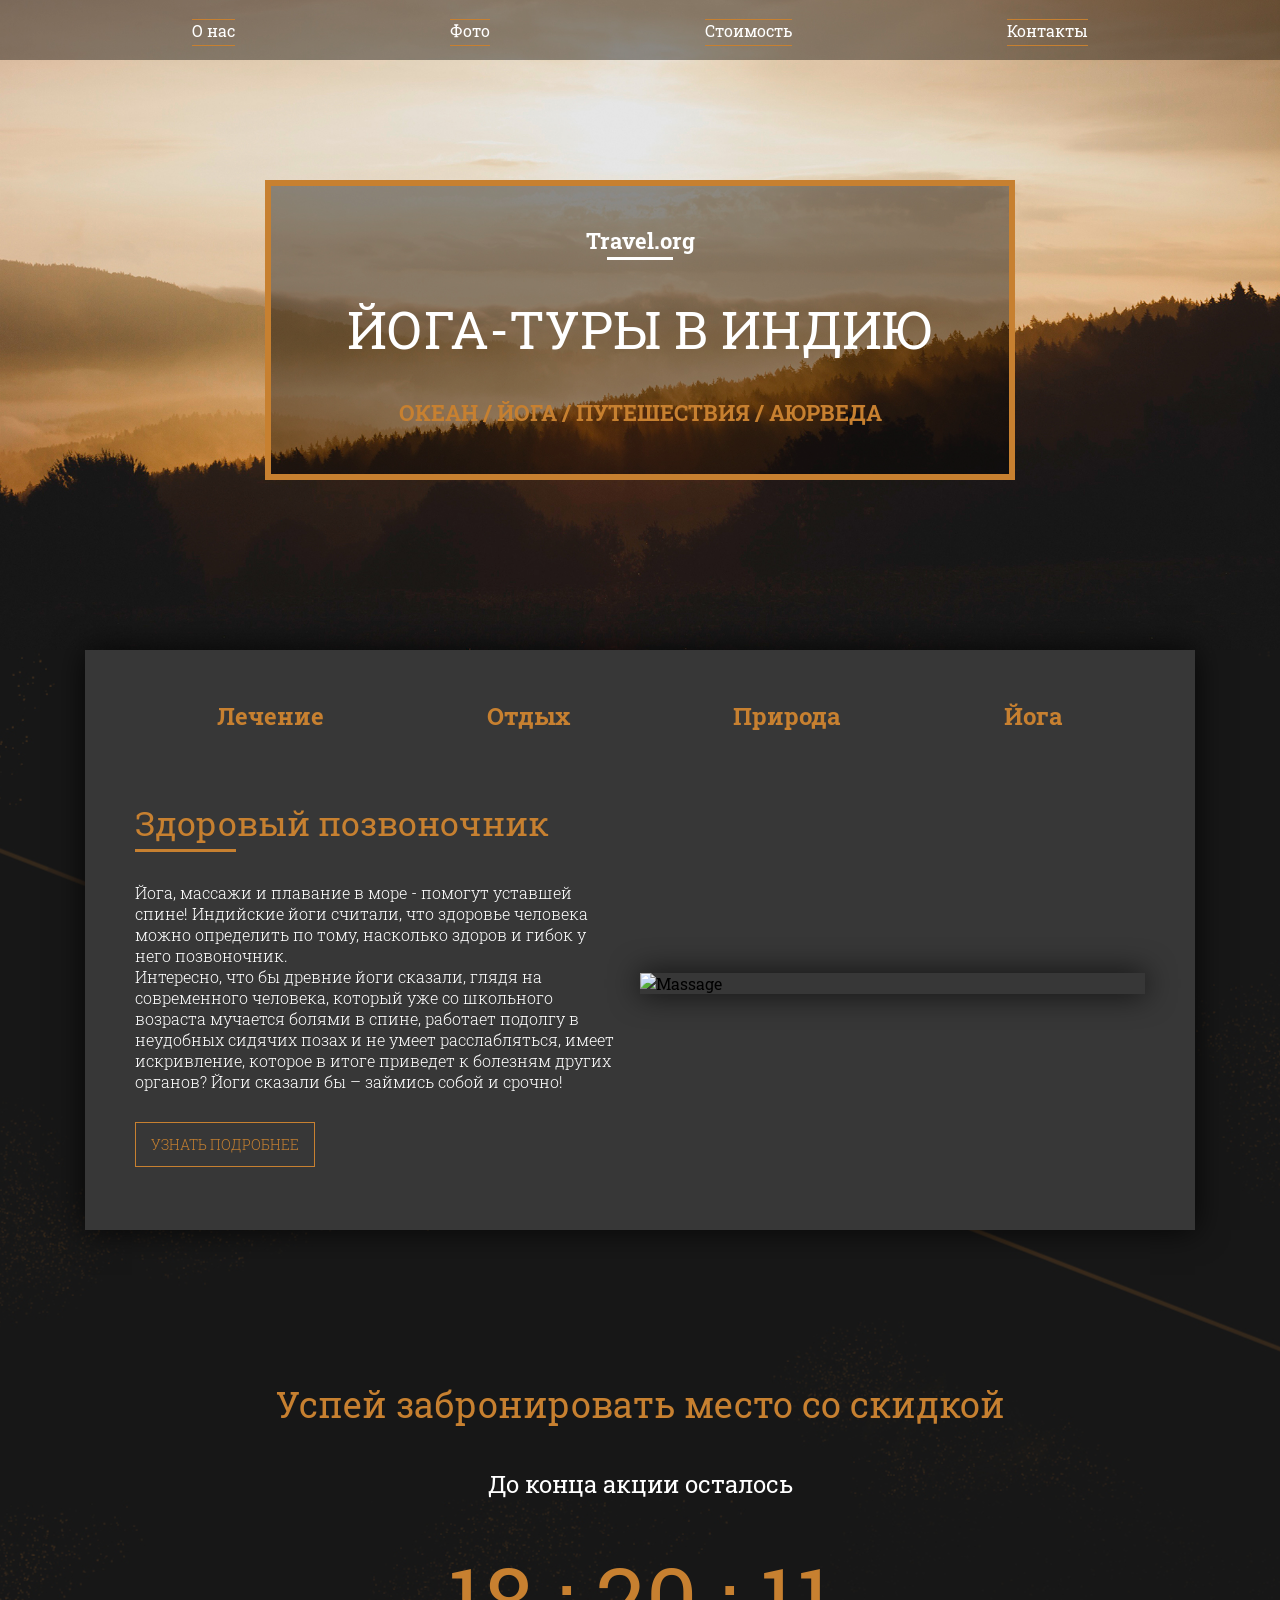
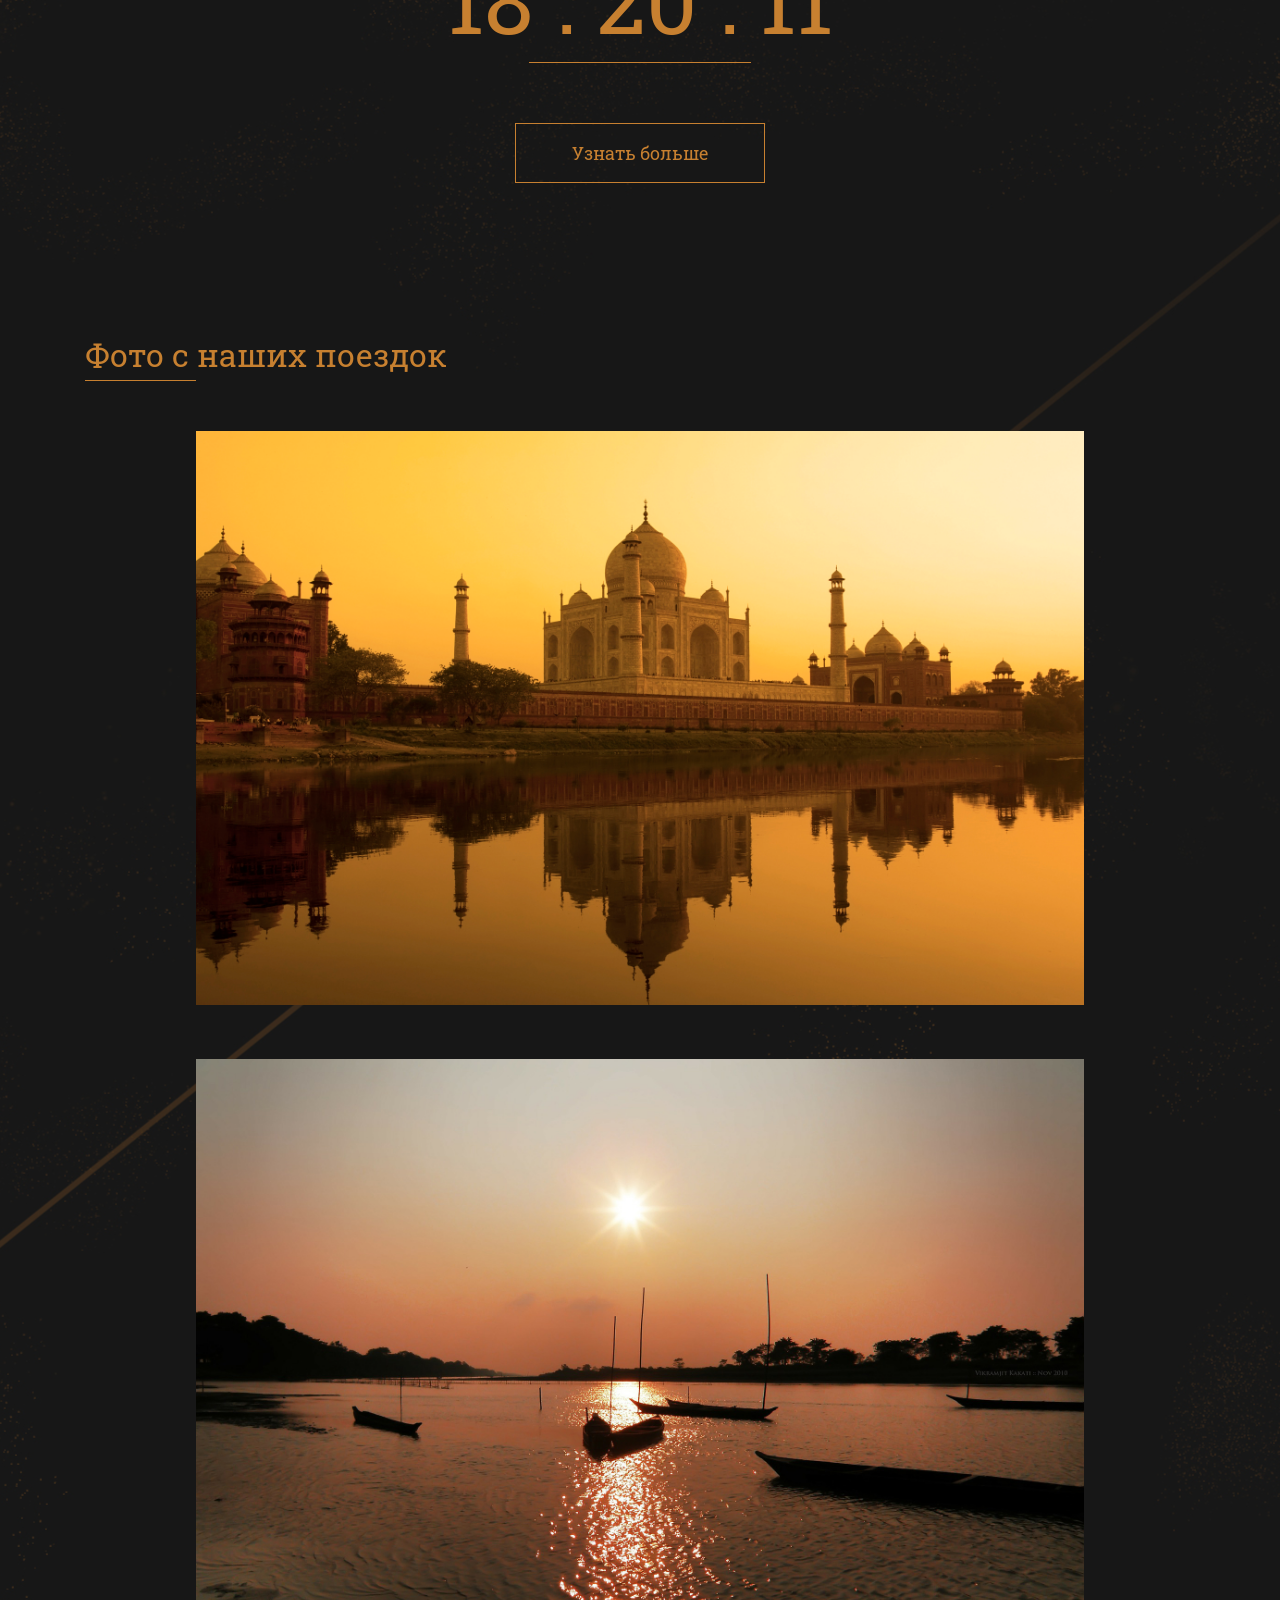
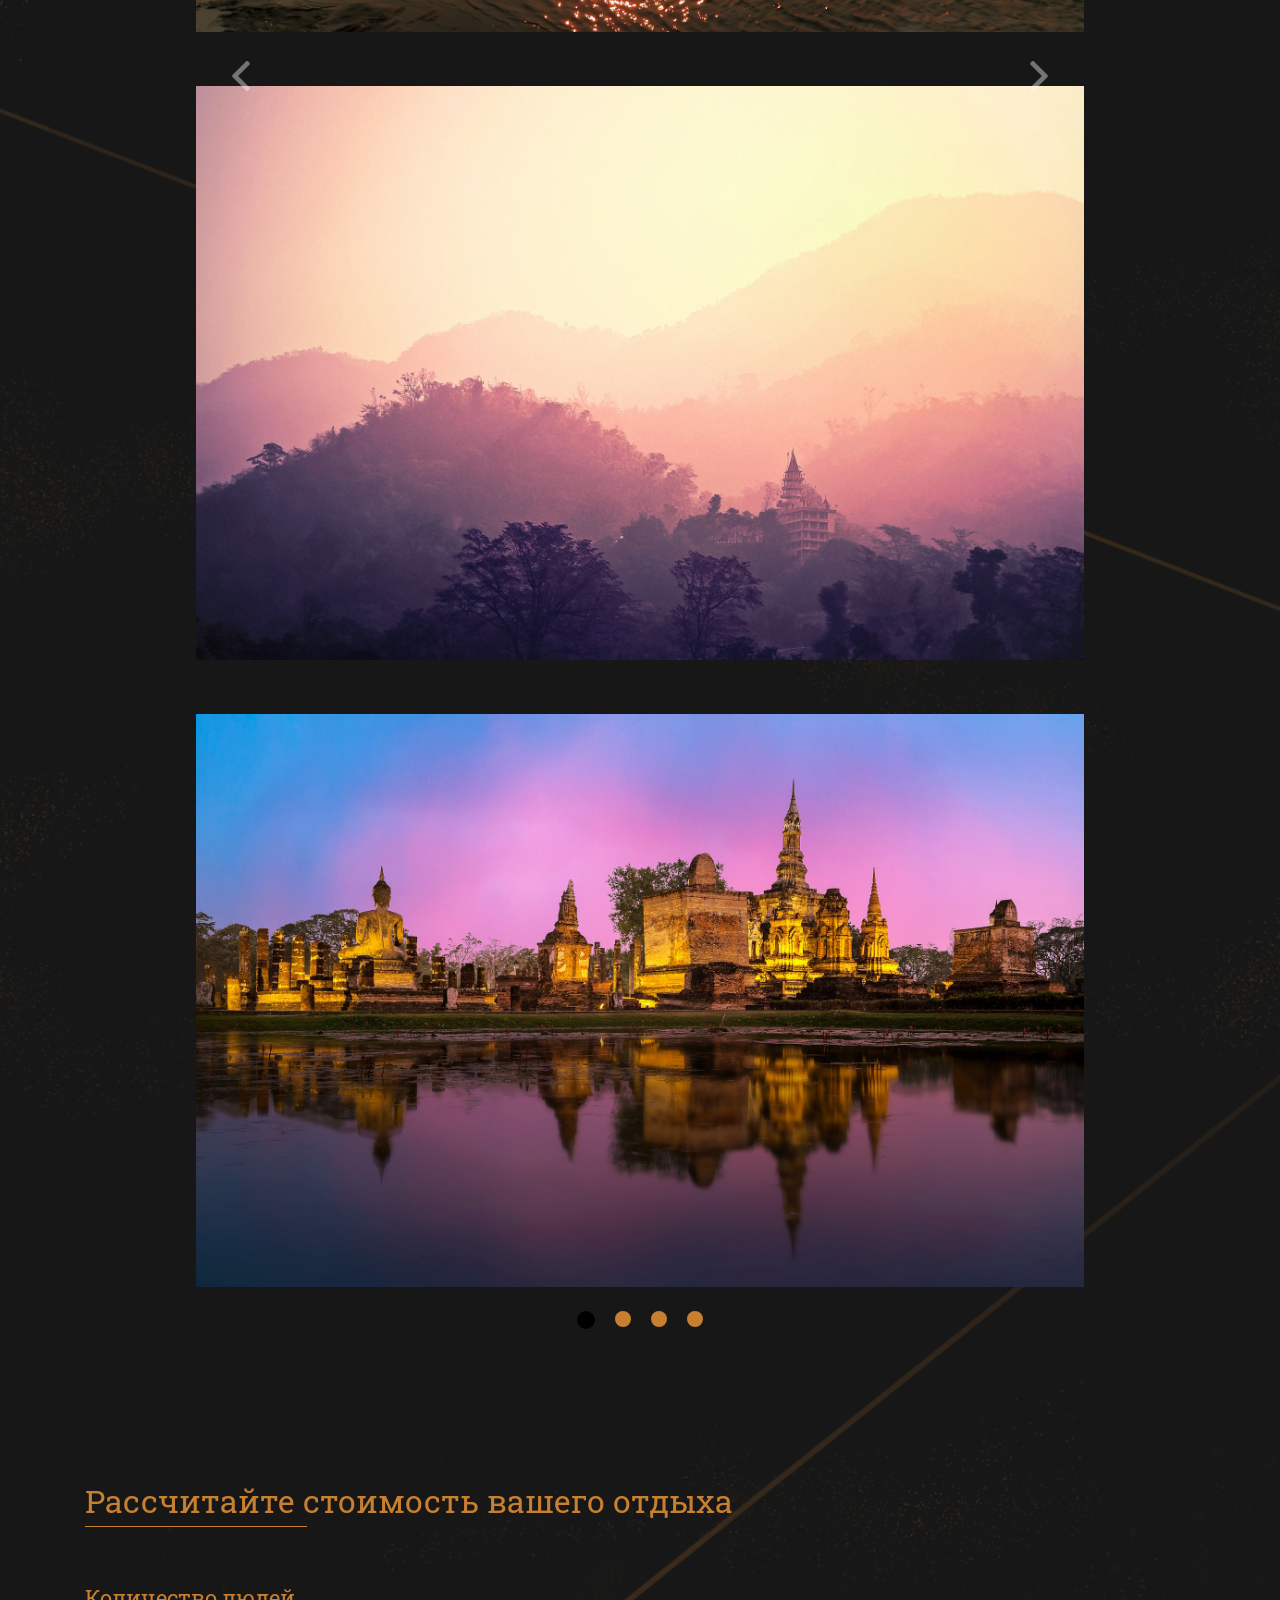
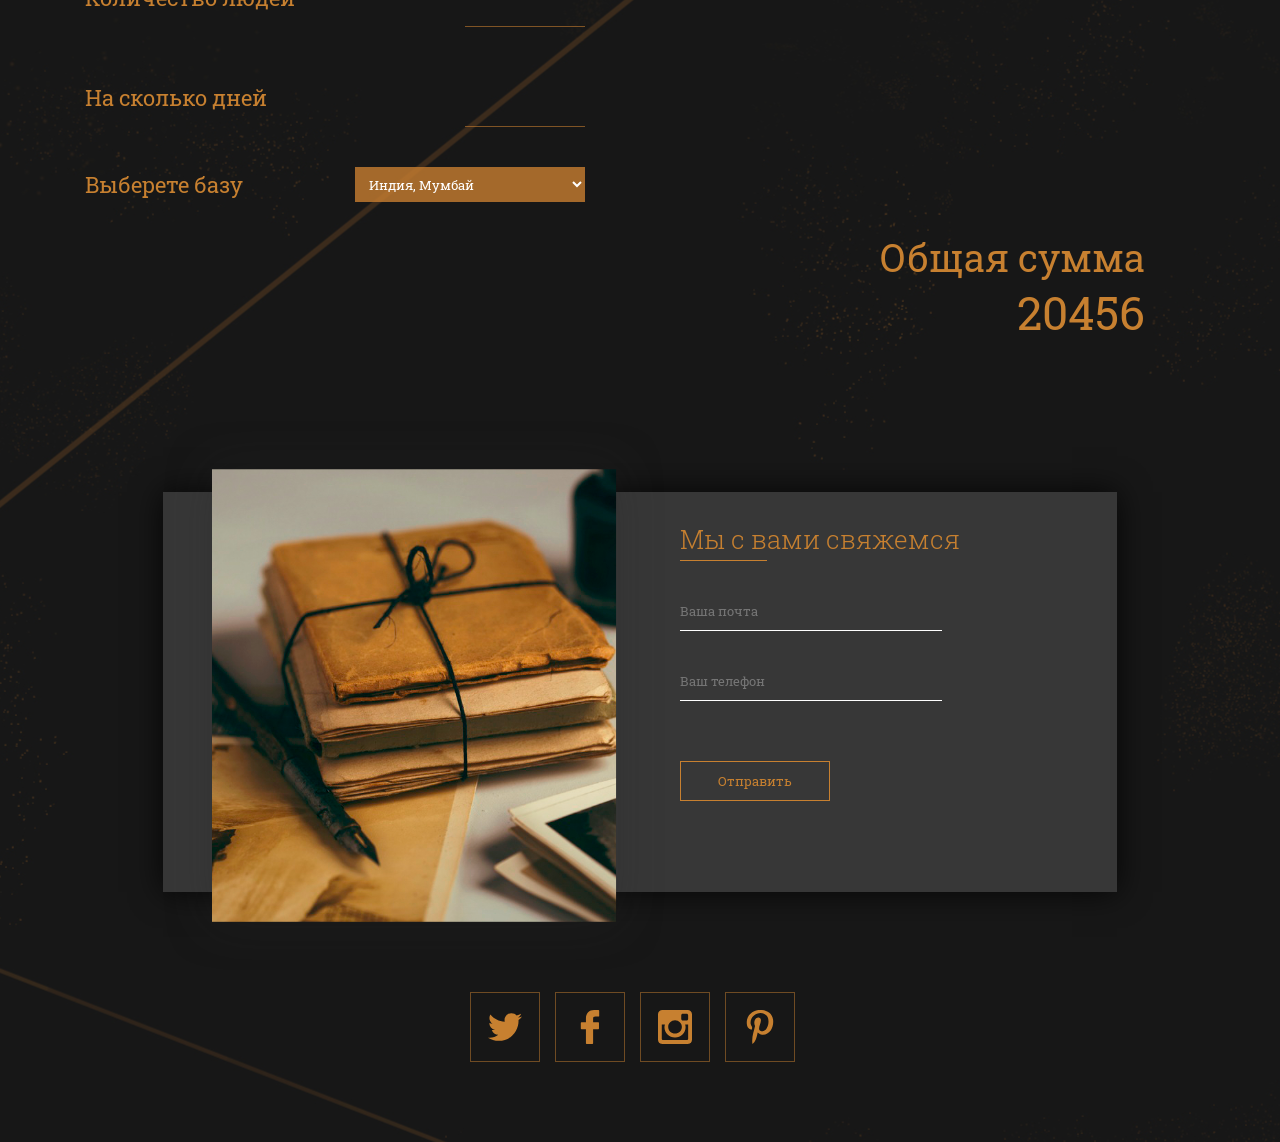
==== lesson_7/yoga/index.html @ 9d04a180 "lesson_7 js табы" ====
<!DOCTYPE html>
<html lang="ru">
<head>
	<meta charset="UTF-8">
	<title>Yoga</title>
	
	<link href="https://fonts.googleapis.com/css?family=Roboto+Slab:300,400,700&amp;subset=cyrillic-ext" rel="stylesheet">
	<link rel="stylesheet" href="css/bootstrap-grid.min.css">
	<link rel="stylesheet" href="css/style.css">
</head>
<body>
	<header>
		<div class="container">
			<nav>
				<ul>
					<li><a href="#about">О нас</a></li>
					<li><a href="#photo">Фото</a></li>
					<li><a href="#price">Стоимость</a></li>
					<li><a href="#contacts">Контакты</a></li>
				</ul>
			</nav>
		</div>
	</header>
	<div class="main">
		<div class="container">
			<div class="row">
				<div class="col-12">
					<div class="main-block">
						<div class="main-block-link">
							Travel.org							
						</div>
						<div class="main-block-title">
							йога-туры в индию
						</div>
						<div class="main-block-descr">
							океан / йога / путешествия / аюрведа
						</div>
					</div>
				</div>
			</div>
		</div>
	</div>
	<div class="content">
		<div class="container" id="about">
			<div class="info" >
				<div class="info-header">
					<div class="info-header-tab">Лечение</div>
					<div class="info-header-tab">Отдых</div>
					<div class="info-header-tab">Природа</div>
					<div class="info-header-tab">Йога</div>
				</div>
				<div class="info-tabcontent fade">
					<div class="description">
						<div class="description-title">Здоровый позвоночник</div>
						<div class="description-text">Йога, массажи и плавание в море - помогут уставшей спине! Индийские йоги считали, что здоровье человека можно определить по тому, насколько здоров и гибок у него позвоночник.<br> Интересно, что бы древние йоги сказали, глядя на современного человека, который уже со школьного возраста мучается болями в спине, работает подолгу в неудобных сидячих позах и не умеет расслабляться, имеет искривление, которое в итоге приведет к болезням других органов? Йоги сказали бы – займись собой и срочно!
						</div>
						<div class="description-btn">
							Узнать подробнее
						</div>
					</div>
					<div class="photo">
						<img src="img/massage.jpg" alt="Massage">
					</div>
				</div>
				<div class="info-tabcontent fade">
					<div class="description">
						<div class="description-title">Антистресс</div>
						<div class="description-text">Аюрведа и йога утверждают, что главным источником здоровья нашего организма является здоровый ум. Программа «Антистресс» сначала убирает последствия стресса на физическом уровне, потом помогает избавиться от негативных и навязчивых мыслей, затем повышает общий уровень энергии.<br> Вы наконец вспомните ощущение "свободной головы", ощутите прилив физических сил и вспомните, что такое счастье.</div>
						<div class="description-btn">
							Узнать подробнее
						</div>
					</div>
					<div class="photo">
						<img src="img/sunset.jpg" alt="sunset">
					</div>
				</div>
				<div class="info-tabcontent fade">
					<div class="description">
						<div class="description-title">Восстановление</div>
						<div class="description-text">Стрессы, жизнь в условиях города, плохая экология, загрязненные продукты и вода, напряженный ритм жизни - все это день ото дня отбирает у нас молодость и хорошее здоровье.<br> Одним кремом для лица не решить проблему омоложения организма, когда тебе за 40. Согласны?</div>
						<div class="description-btn">
							Узнать подробнее
						</div>
					</div>
					<div class="photo">
						<img src="img/sunrise.jpg" alt="sunrise">
					</div>
				</div>
				<div class="info-tabcontent fade">
					<div class="description">
						<div class="description-title">Йога и аюрведа</div>
						<div class="description-text">Несколько лет назад мы разработали специальные программы по йоге и аюрведе - и мы поняли, что они отлично работают - на опыте 530 наших туристов! В каждой из этих программ есть одна цель, на достижение которой будут направлены и асаны, и дыхательные практики, и медитации, и аюрведические процедуры, будут читаться лекции по этой теме. <br>Йога и аюрведа - два сильных война, которые сообща будут бороться с проблемами и болезнями.</div>
						<div class="description-btn">
							Узнать подробнее
						</div>
					</div>
					<div class="photo">
						<img src="img/yoga.jpg" alt="yoga">
					</div>
				</div>
			</div>
			<div class="timer">
				<div class="timer-title">Успей забронировать место со скидкой</div>
				<div class="timer-action">
					До конца акции осталось
				</div>
				<div class="timer-numbers" id="timer">
					<span class="hours">18</span>
					<span>:</span>
					<span class="minutes">20</span>
					<span>:</span>
					<span class="seconds">11</span>
				</div>
			</div>
			<button class="more"> Узнать больше</button>
			<div class="slider" id="photo">
				<div class="slider-title">Фото с наших поездок
				</div>
				<div class="wrap">

					<div class="slider-item fade">
						<img src="img/slider_1.jpg" alt="slider">
					</div>
					<div class="slider-item fade">
						<img src="img/slider_2.jpg" alt="slider">
					</div>
					<div class="slider-item fade">
						<img src="img/slider_3.jpg" alt="slider">
					</div>
					<div class="slider-item fade">
						<img src="img/slider_4.jpg" alt="slider">
					</div>

					<div class="prev"><div class="arrow-left"></div></div>
					<div class="next"><div class="arrow-right"></div></div>
				</div>
				<div class="slider-dots">
					<div class="dot dot-active"></div>
					<div class="dot"></div>
					<div class="dot"></div>
					<div class="dot"></div>
				</div>
			</div>
			<div class="counter" id="price">
				<div class="counter-title">Рассчитайте стоимость вашего отдыха
				</div>
				<div class="counter-block">
					<div class="counter-block-option">Количество людей</div>
					<input type="number" min="1" step="1" class="counter-block-input">
				</div>
				<div class="counter-block">
					<div class="counter-block-option">На сколько дней</div>
					<input type="number" min="1" step="1" class="counter-block-input">
				</div>
				<div class="counter-block">
					<div class="counter-block-option">Выберете базу</div>
					<select name="place" id="select">
						<option id="mumbai" value="1">Индия, Мумбай</option>
						<option id="kerala" value="1.5">Индия, Керала</option>
						<option id="varanasi" value="1.8">Индия, Варанаси</option>
					</select>
				</div>
				<div class="counter-total">
					Общая сумма<br>
					<span id="total">20456</span>
				</div>
			</div>
			<div class="contact" id="contacts">
				<div class="contact-img">
					<img src="img/letter.png" alt="letter">
				</div>
				<div class="contact-form">
					<div class="contact-form-title">
						Мы с вами свяжемся
					</div>
					<form id="form">
						<input required type="email" placeholder="Ваша почта">
						<input required type="tel" placeholder="Ваш телефон">
						<button type="submit">Отправить</button>
					</form>
				</div>
			</div>
		</div>
		<footer>
			<div class="container">
				<div class="social">
					<div class="social-block">
						<a href="#">
						<img src="logo/twitter-logo-silhouette.svg" alt="">
						</a>
					</div>
					<div class="social-block">
						<a href="#">
						<img src="logo/facebook-logo.svg" alt="">
						</a>
					</div>
					<div class="social-block">
						<a href="#">
						<img src="logo/instagram-social-network-logo-of-photo-camera.svg" alt="">
						</a>
					</div>
					<div class="social-block">
						<a href="#">
						<img src="logo/pinterest-logo.svg" alt="">
						</a>
					</div>
				</div>
			</div>
		</footer>
	</div>
	<div class="overlay fade">
	 		<div class="popup">
				<div class="popup-close">&times;
				</div>
				<div class="popup-title">
				Форма обратной связи</div>
					<div class="popup-form">	
						<form action="#" class="main-form">
							<div class="popup-form-header">
								Узнайте больше о своём отдыхе
							</div>
								<label class="popup-form__label" for="phone">
								Введите ваш номер телефона:
								</label>
								<input class="popup-form__input" name="phone" type="tel" required placeholder="+7(978) 973 33 45">
								<button class="button popup-form__btn">
									Оставить заявку!
								</button>
						</form>
					</div>
	 		</div>
	</div>
	<script src="js/script.js"></script>
</body>
</html>
---- lesson_7/yoga/css/style.css ----
.fade {
  -webkit-animation-name: fade;
          animation-name: fade;
  -webkit-animation-duration: 2.5s;
          animation-duration: 2.5s;
  -webkit-animation-name: fade;
  -webkit-animation-duration: 2.5s;
}
@-webkit-keyframes fade {
  from {
    opacity: 0.1;
  }
  to {
    opacity: 1;
  }
}
@keyframes fade {
  from {
    opacity: 0.1;
  }
  to {
    opacity: 1;
  }
}
.more-splash {
  -webkit-animation-name: splash;
          animation-name: splash;
  -webkit-animation-duration: 1.7s;
          animation-duration: 1.7s;
}
@-webkit-keyframes splash {
  from {
    box-shadow: 0 0 10px #c78030;
  }
  to {
    box-shadow: 0 0 60px #c78030;
  }
}
@keyframes splash {
  from {
    box-shadow: 0 0 10px #c78030;
  }
  to {
    box-shadow: 0 0 60px #c78030;
  }
}
* {
  box-sizing: border-box;
  margin: 0;
  padding: 0;
  outline: none;
  font-family: "Roboto Slab";
}
a {
  color: inherit;
  text-decoration: none;
}
a:visited,
a:hover,
a:focus,
a:active {
  text-decoration: none;
  color: inherit;
}
header {
  width: 100%;
  height: 60px;
  position: fixed;
  top: 0;
  background-color: rgba(0, 0, 0, 0.4);
  z-index: 10;
}
header ul {
  height: 60px;
  display: -webkit-box;
  display: -webkit-flex;
  display: -ms-flexbox;
  display: flex;
  list-style-type: none;
  -webkit-justify-content: space-around;
      -ms-flex-pack: distribute;
          justify-content: space-around;
  -webkit-box-align: center;
  -webkit-align-items: center;
      -ms-flex-align: center;
          align-items: center;
  color: #fff;
}
header ul li:after {
  content: '';
  display: block;
  width: 100%;
  height: 1px;
  background-color: #c78030;
  margin-top: 4px;
  -webkit-transition: 0.4s;
          transition: 0.4s;
}
header ul li:before {
  content: '';
  display: block;
  width: 100%;
  right: 0;
  height: 1px;
  background-color: #c78030;
  margin-top: 4px;
  -webkit-transition: 0.4s;
          transition: 0.4s;
}
.main {
  height: 650px;
  width: 100%;
  background: url(../img/bg.jpg) center no-repeat;
  background-size: cover;
}
.main-block {
  width: 750px;
  min-height: 300px;
  border: 6px solid #c78030;
  background-color: rgba(0, 0, 0, 0.4);
  margin: 0 auto;
  padding: 40px;
  margin-top: 180px;
  text-align: center;
}
.main-block-link {
  color: #fff;
  font-size: 22px;
  font-weight: bold;
}
.main-block-link:after {
  content: '';
  display: block;
  width: 10%;
  height: 3px;
  background-color: #fff;
  margin: 0 auto;
  margin-top: 2px;
}
.main-block-title {
  color: #fff;
  text-transform: uppercase;
  font-size: 52px;
  margin-top: 35px;
}
.main-block-descr {
  color: #c78030;
  text-transform: uppercase;
  font-size: 22px;
  margin-top: 35px;
  font-weight: bold;
}
.content {
  width: 100%;
  min-height: 3200px;
  background: url(../img/main_bg.jpg);
  background-position: 50% 30%;
}
.content .info {
  width: 100%;
  min-height: 580px;
  background-color: #373737;
  padding: 50px;
  box-shadow: 0px 0px 30px rgba(0, 0, 0, 0.8);
}
.content .info-header {
  width: 100%;
  height: 50px;
  display: -webkit-box;
  display: -webkit-flex;
  display: -ms-flexbox;
  display: flex;
  -webkit-justify-content: space-around;
      -ms-flex-pack: distribute;
          justify-content: space-around;
}
.content .info-header-tab {
  color: #c78030;
  font-weight: bold;
  font-size: 24px;
  cursor: pointer;
}
.content .info-header-tab:after {
  content: '';
  display: block;
  width: 0%;
  height: 3px;
  background-color: #c78030;
  margin-top: 4px;
  -webkit-transition: 0.4s;
          transition: 0.4s;
}
.content .info-header-tab:hover:after {
  width: 60%;
}
.content .info-tabcontent {
  width: 100%;
  display: -webkit-box;
  display: -webkit-flex;
  display: -ms-flexbox;
  display: flex;
  padding-top: 50px;
  -webkit-transition: 0.3s;
          transition: 0.3s;
}
.content .info-tabcontent .description,
.content .info-tabcontent .photo {
  width: 50%;
}
.content .info-tabcontent .description-title {
  font-size: 34px;
  color: #c78030;
}
.content .info-tabcontent .description-title:after {
  content: '';
  display: block;
  width: 20%;
  height: 3px;
  background-color: #c78030;
  margin-top: 4px;
}
.content .info-tabcontent .description-text {
  margin-top: 30px;
  color: #fff;
  font-weight: 300;
  padding-right: 20px;
}
.content .info-tabcontent .description-btn {
  width: 180px;
  height: 45px;
  line-height: 43px;
  margin-top: 30px;
  border: 1px solid #c78030;
  font-size: 14px;
  color: #c78030;
  text-transform: uppercase;
  font-weight: bold;
  text-align: center;
  font-weight: 300;
  cursor: pointer;
}
.content .info-tabcontent .description-btn:hover {
  box-shadow: 0px 0px 5px #c78030;
}
.content .info-tabcontent .photo {
  display: -webkit-box;
  display: -webkit-flex;
  display: -ms-flexbox;
  display: flex;
  -webkit-box-align: center;
  -webkit-align-items: center;
      -ms-flex-align: center;
          align-items: center;
}
.content .info-tabcontent .photo img {
  width: 100%;
  box-shadow: 0px 0px 30px rgba(0, 0, 0, 0.8);
}
.content .info .hide {
  display: none;
}
.content .info .show {
  display: -webkit-box;
  display: -webkit-flex;
  display: -ms-flexbox;
  display: flex;
}
.content .timer {
  margin-top: 150px;
  text-align: center;
}
.content .timer-title {
  font-size: 36px;
  color: #c78030;
}
.content .timer-action {
  font-size: 24px;
  color: #fff;
  margin-top: 40px;
}
.content .timer-numbers {
  margin-top: 40px;
  font-size: 90px;
  color: #c78030;
}
.content .timer-numbers:after {
  content: '';
  display: block;
  width: 20%;
  height: 1px;
  background-color: #c78030;
  margin: 0 auto;
  margin-top: 4px;
}
.content .slider {
  margin-top: 150px;
  position: relative;
}
.content .slider-title {
  font-size: 32px;
  color: #c78030;
}
.content .slider-title:after {
  content: '';
  display: block;
  width: 10%;
  height: 1px;
  background-color: #c78030;
  margin-top: 4px;
}
.content .slider .wrap {
  width: 100%;
  position: relative;
}
.content .slider .wrap .slider-item {
  width: 80%;
  margin: 0 auto;
  margin-top: 50px;
  position: relative;
}
.content .slider .wrap .slider-item img {
  width: 100%;
}
.content .slider .wrap .prev {
  position: absolute;
  cursor: pointer;
  top: 0;
  width: 90px;
  left: 10%;
  background-color: rgba(0, 0, 0, 0);
  -webkit-transition: 0.3s;
          transition: 0.3s;
  height: 100%;
}
.content .slider .wrap .prev:hover {
  background-color: rgba(0, 0, 0, 0.4);
}
.content .slider .wrap .prev:hover .arrow-left {
  opacity: 1;
}
.content .slider .wrap .prev .arrow-left {
  width: 30px;
  height: 30px;
  background: url(../icons/left-arrow.svg) center no-repeat;
  background-size: cover;
  position: absolute;
  top: 50%;
  left: 50%;
  -webkit-transform: translate(-50%);
      -ms-transform: translate(-50%);
          transform: translate(-50%);
  opacity: .4;
  -webkit-transition: 1s;
          transition: 1s;
}
.content .slider .wrap .next {
  position: absolute;
  cursor: pointer;
  top: 0;
  width: 90px;
  background-color: rgba(0, 0, 0, 0);
  -webkit-transition: 0.3s;
          transition: 0.3s;
  height: 100%;
  right: 10%;
}
.content .slider .wrap .next:hover {
  background-color: rgba(0, 0, 0, 0.4);
}
.content .slider .wrap .next:hover .arrow-right {
  opacity: 1;
}
.content .slider .wrap .next .arrow-right {
  width: 30px;
  height: 30px;
  background: url(../icons/right-arrow.svg) center no-repeat;
  background-size: cover;
  position: absolute;
  top: 50%;
  left: 50%;
  -webkit-transform: translate(-50%);
      -ms-transform: translate(-50%);
          transform: translate(-50%);
  opacity: .4;
  -webkit-transition: 1s;
          transition: 1s;
}
.content .slider-dots {
  width: 90%;
  margin: 0 auto;
  margin-top: 20px;
  display: -webkit-box;
  display: -webkit-flex;
  display: -ms-flexbox;
  display: flex;
  -webkit-box-pack: center;
  -webkit-justify-content: center;
      -ms-flex-pack: center;
          justify-content: center;
}
.content .slider-dots .dot {
  cursor: pointer;
  height: 16px;
  width: 16px;
  margin: 0 10px;
  background-color: #c78030;
  border-radius: 50%;
  display: inline-block;
  -webkit-transition: background-color 0.6s ease;
          transition: background-color 0.6s ease;
}
.content .slider-dots .dot-active {
  background-color: #000;
  height: 18px;
  width: 18px;
}
.content .counter {
  margin-top: 150px
  /* Для Firefox */
}
.content .counter-title {
  font-size: 32px;
  color: #c78030;
}
.content .counter-title:after {
  content: '';
  display: block;
  width: 20%;
  height: 1px;
  background-color: #c78030;
  margin-top: 4px;
}
.content .counter-block {
  margin-top: 40px;
  width: 45%;
  display: -webkit-box;
  display: -webkit-flex;
  display: -ms-flexbox;
  display: flex;
  -webkit-box-pack: justify;
  -webkit-justify-content: space-between;
      -ms-flex-pack: justify;
          justify-content: space-between;
  -webkit-box-align: center;
  -webkit-align-items: center;
      -ms-flex-align: center;
          align-items: center;
}
.content .counter-block-option {
  font-size: 22px;
  color: #c78030;
}
.content .counter-block-input {
  display: block;
  width: 120px;
  height: 60px;
  padding: 10px;
  color: #c78030;
  background-color: transparent;
  border: none;
  border-bottom: 1px solid rgba(199, 126, 48, 0.6);
  font-size: 46px;
  text-align: center;
}
.content .counter-block select {
  width: 230px;
  height: 35px;
  padding-left: 10px;
  background-color: rgba(199, 126, 48, 0.8);
  color: #fff;
  border: none;
}
.content .counter-total {
  margin-top: 30px;
  padding-right: 50px;
  text-align: right;
  font-size: 38px;
  color: #c78030;
}
.content .counter-total span {
  font-size: 46px;
}
.content .counter input[type=number]::-webkit-inner-spin-button,
.content .counter input[type=number]::-webkit-outer-spin-button {
  -webkit-appearance: none;
  -moz-appearance: none;
  appearance: none;
  margin: 0;
}
.content .counter input[type=number] {
  -moz-appearance: textfield;
}
.content .more {
  display: block;
  margin: 0 auto;
  margin-top: 60px;
  width: 250px;
  height: 60px;
  background-color: transparent;
  border: 1px solid #c78030;
  font-size: 18px;
  color: #c78030;
  cursor: pointer;
}
.content .more:hover {
  box-shadow: 0 0 10px #c78030;
}
.content .contact {
  width: 86%;
  height: 400px;
  display: -webkit-box;
  display: -webkit-flex;
  display: -ms-flexbox;
  display: flex;
  background-color: #373737;
  margin: 0 auto;
  margin-top: 150px;
  box-shadow: 0px 0px 30px rgba(0, 0, 0, 0.8);
}
.content .contact-img {
  width: 50%;
}
.content .contact-img img {
  height: 550px;
  -webkit-transform: translateY(-13%);
      -ms-transform: translateY(-13%);
          transform: translateY(-13%);
}
.content .contact-form {
  width: 50%;
  padding-left: 40px;
}
.content .contact-form-title {
  margin-top: 30px;
  color: #c78030;
  font-size: 26px;
  font-weight: 300;
}
.content .contact-form-title:after {
  content: '';
  display: block;
  width: 20%;
  height: 1px;
  background-color: #c78030;
  margin-top: 4px;
}
.content .contact-form form input {
  display: block;
  width: 60%;
  height: 40px;
  margin-top: 30px;
  background-color: transparent;
  border: none;
  border-bottom: 1px solid #fff;
  color: #fff;
}
.content .contact-form form button {
  margin-top: 60px;
  width: 150px;
  height: 40px;
  background-color: transparent;
  border: 1px solid #c78030;
  color: #c78030;
  cursor: pointer;
}
.content .contact-form form button:hover {
  box-shadow: 0 0 10px #c78030;
}
.content footer {
  width: 100%;
  height: 250px;
  display: -webkit-box;
  display: -webkit-flex;
  display: -ms-flexbox;
  display: flex;
  -webkit-box-align: center;
  -webkit-align-items: center;
      -ms-flex-align: center;
          align-items: center;
}
.content footer .social {
  display: -webkit-box;
  display: -webkit-flex;
  display: -ms-flexbox;
  display: flex;
  -webkit-box-pack: center;
  -webkit-justify-content: center;
      -ms-flex-pack: center;
          justify-content: center;
  -webkit-box-align: center;
  -webkit-align-items: center;
      -ms-flex-align: center;
          align-items: center;
  padding-top: 20px;
}
.content footer .social .social-block {
  width: 70px;
  height: 70px;
  border: 1px solid rgba(199, 128, 48, 0.5);
  margin-right: 15px;
}
.content footer .social .social-block:hover {
  box-shadow: 0 0 10px #c78030;
}
.content footer .social .social-block a img {
  width: 50%;
  display: block;
  margin: 0 auto;
  margin-top: 17px;
}
.overlay {
  position: fixed;
  display: none;
  top: 0;
  width: 100%;
  height: 100%;
  background-color: rgba(0, 0, 0, 0.5);
  z-index: 3;
}
.overlay .popup {
  position: fixed;
  z-index: 4;
  left: 50%;
  top: 150px;
  width: 752px;
  -webkit-transform: translateX(-50%);
      -ms-transform: translateX(-50%);
          transform: translateX(-50%);
}
.overlay .popup-close {
  position: absolute;
  right: -20px;
  top: -35px;
  cursor: pointer;
  font-size: 35px;
  color: #fff;
  font-weight: 300;
}
.overlay .popup-title {
  display: block;
  width: 100%;
  height: 71px;
  line-height: 71px;
  margin: 0;
  background-color: #c78030;
  color: #ffffff;
  text-transform: uppercase;
  font-size: 21px;
  font-weight: 500;
  text-align: center;
}
.overlay .popup-form {
  background: url(../img/modal.jpg) center no-repeat;
  background-size: cover;
  padding: 35px 88px 50px 88px;
  color: #fff;
}
.overlay .popup-form-header {
  padding: 0;
  font-weight: 400;
  line-height: 27px;
  font-size: 30px;
  text-align: center;
}
.overlay .popup-form__label {
  display: block;
  margin-top: 23px;
  font-size: 20px;
  font-weight: 300;
  text-align: center;
}
.overlay .popup-form__input {
  width: 365px;
  height: 56px;
  margin-top: 17px;
  font-size: 18px;
  background-color: #c78030;
  border: none;
  color: #fff;
  text-align: center;
}
.overlay .popup-form__input::-webkit-input-placeholder {
  color: #fff;
}
.overlay .popup-form__input::-moz-placeholder {
  color: #fff;
}
.overlay .popup-form__input:-moz-placeholder {
  color: #fff;
}
.overlay .popup-form__input:-ms-input-placeholder {
  color: #fff;
}
.overlay .popup-form__input:focus::-webkit-input-placeholder {
  color: transparent;
}
.overlay .popup-form__input:focus::-moz-placeholder {
  color: transparent;
}
.overlay .popup-form__input:focus:-moz-placeholder {
  color: transparent;
}
.overlay .popup-form__input:focus:-ms-input-placeholder {
  color: transparent;
}
.overlay .popup-form__btn {
  width: 180px;
  height: 56px;
  font-size: 15px;
  line-height: 22px;
  margin-left: 16px;
  background-color: transparent;
  color: #c78030;
  border: 1px solid #c78030;
  cursor: pointer;
}
.overlay .popup-form__btn:hover {
  box-shadow: 0 0 10px #c78030;
}
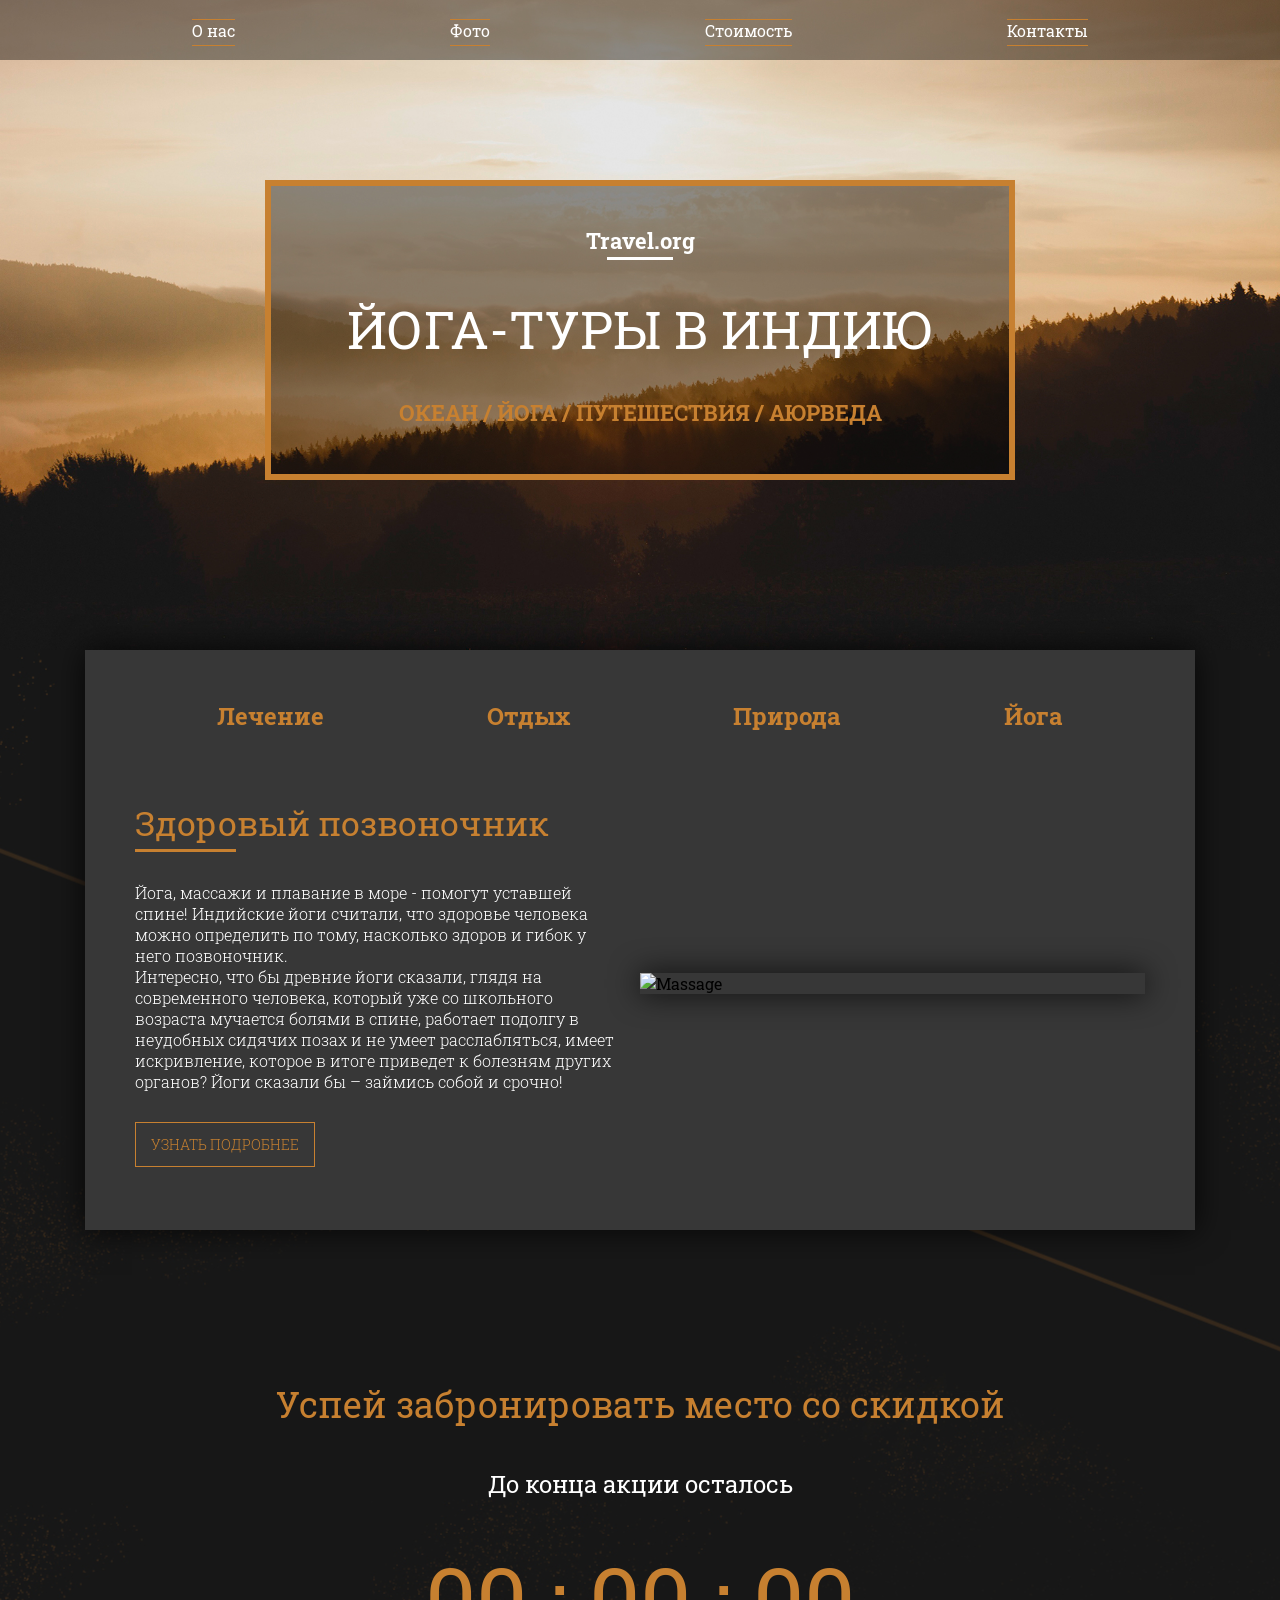
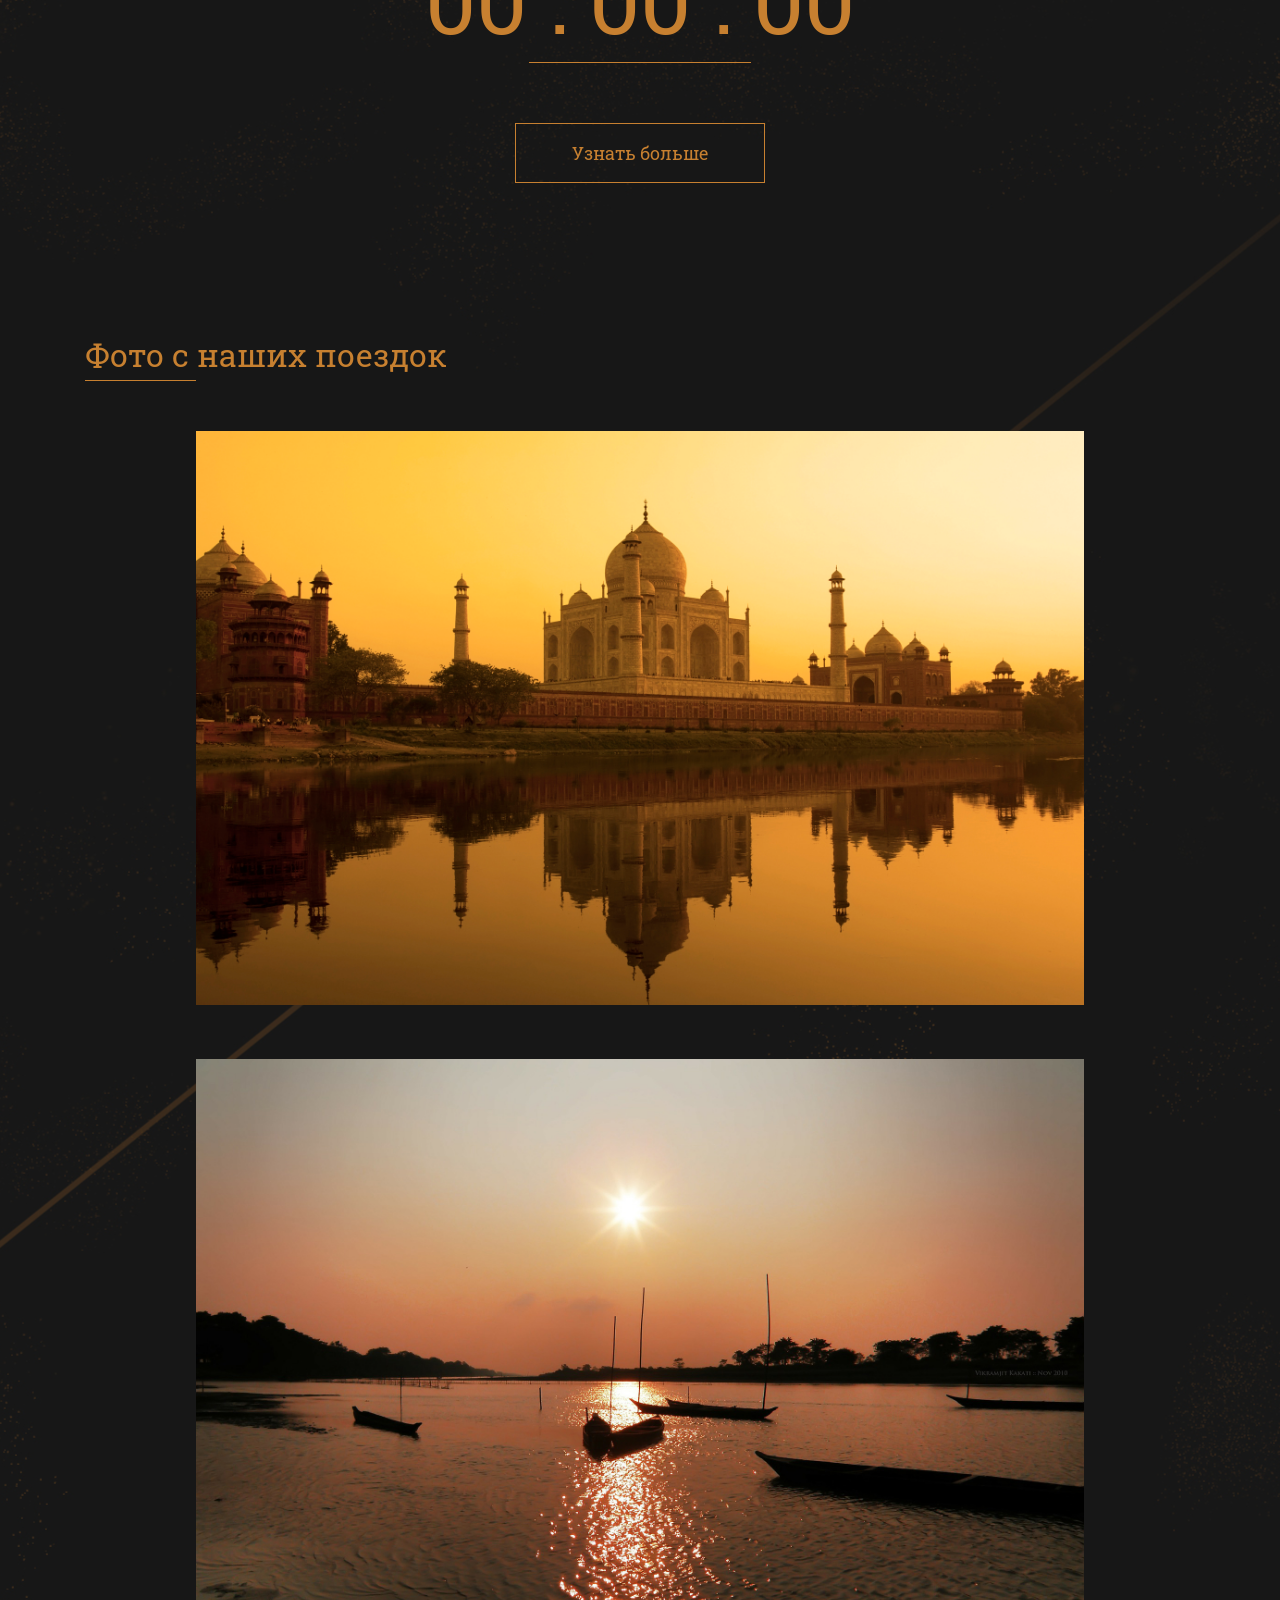
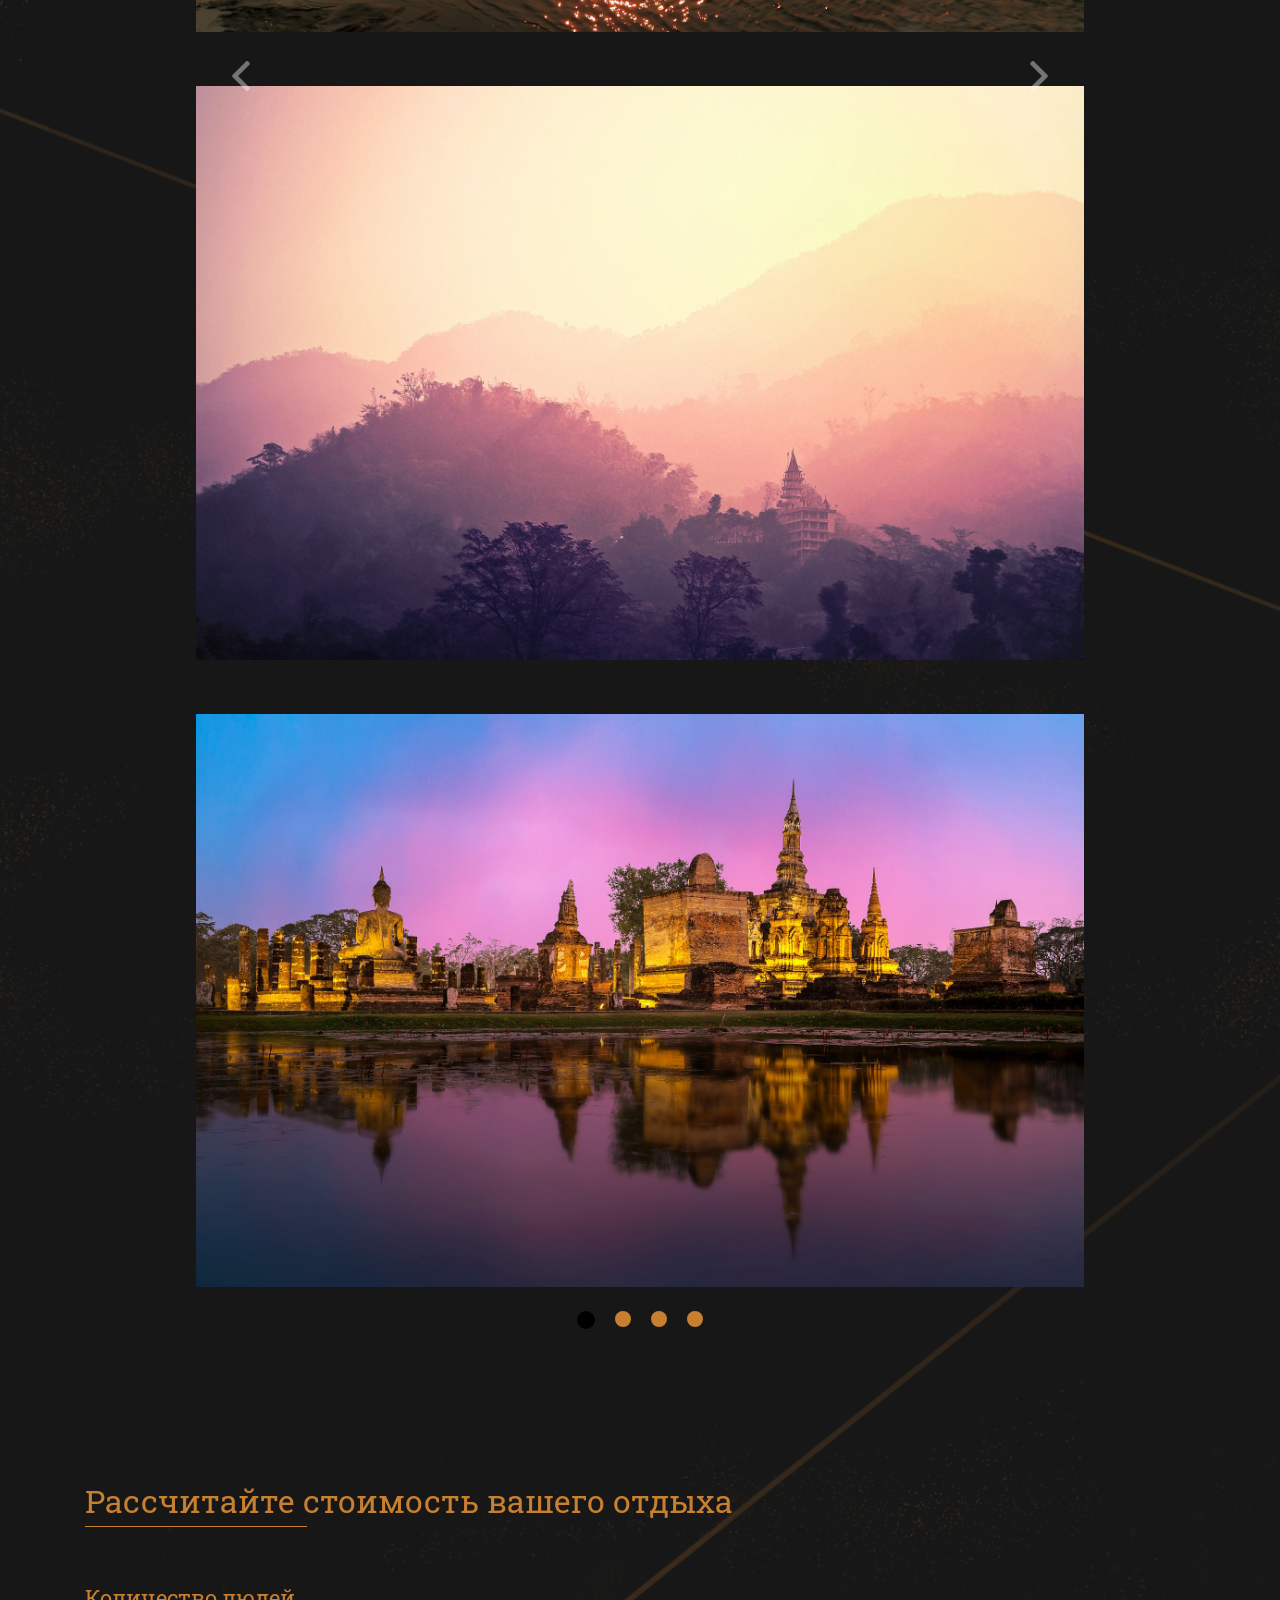
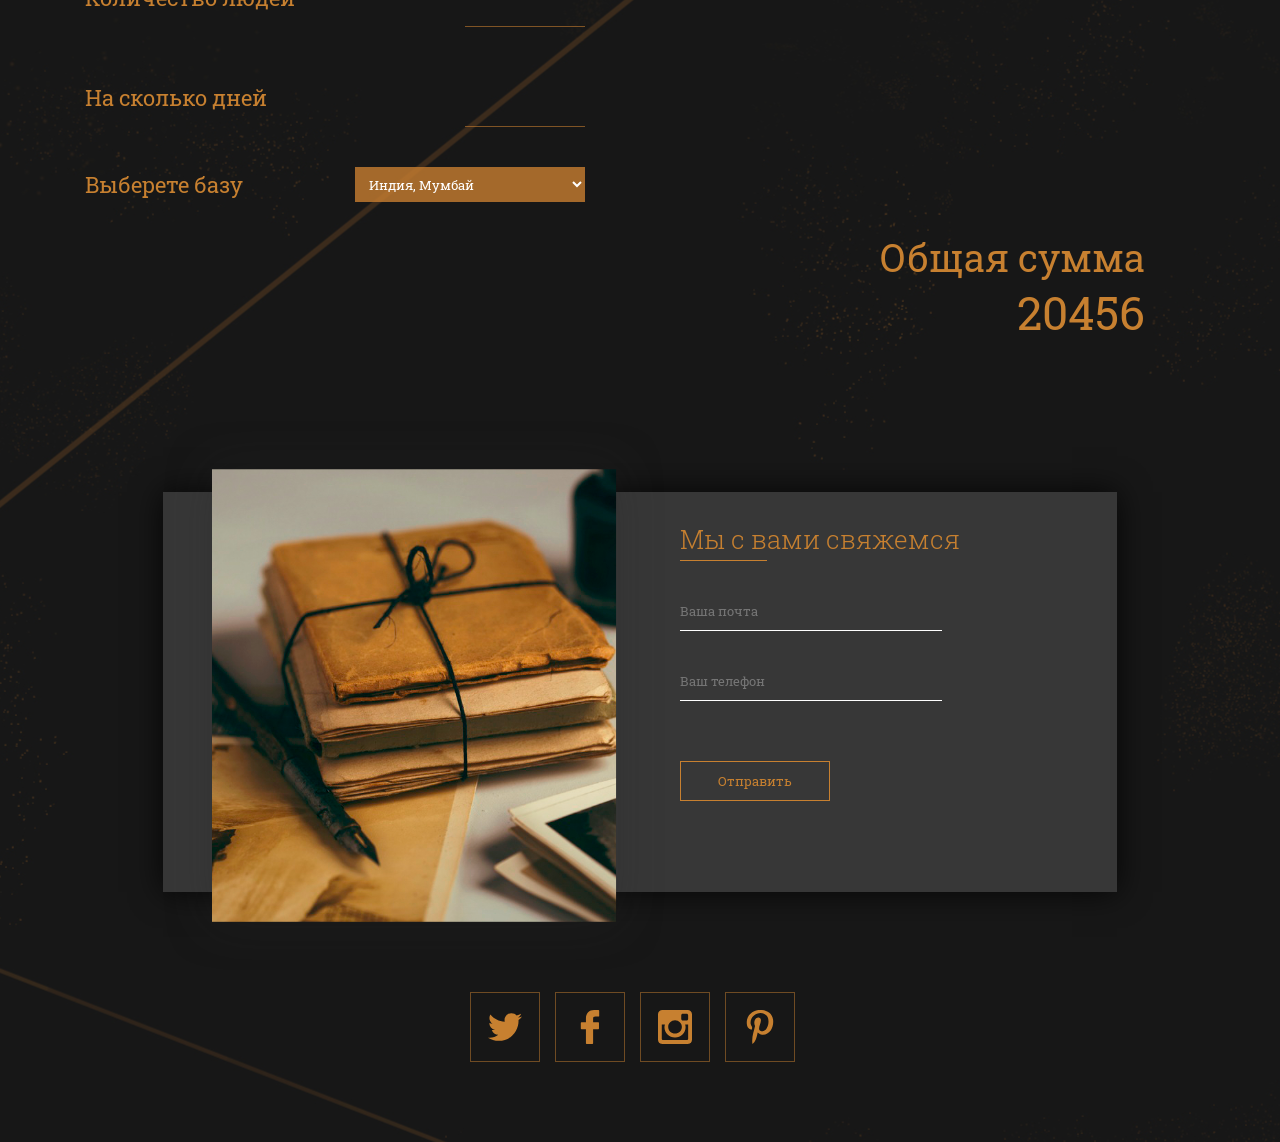
==== commit 824ffd59: "lesson_7 hometask" ====
--- a/lesson_7/yoga/index.html
+++ b/lesson_7/yoga/index.html
@@ -1,235 +1,247 @@
 <!DOCTYPE html>
 <html lang="ru">
+
 <head>
-	<meta charset="UTF-8">
-	<title>Yoga</title>
-	
-	<link href="https://fonts.googleapis.com/css?family=Roboto+Slab:300,400,700&amp;subset=cyrillic-ext" rel="stylesheet">
-	<link rel="stylesheet" href="css/bootstrap-grid.min.css">
-	<link rel="stylesheet" href="css/style.css">
+    <meta charset="UTF-8">
+    <title>Yoga</title>
+
+    <link href="https://fonts.googleapis.com/css?family=Roboto+Slab:300,400,700&amp;subset=cyrillic-ext" rel="stylesheet">
+    <link rel="stylesheet" href="css/bootstrap-grid.min.css">
+    <link rel="stylesheet" href="css/style.css">
 </head>
+
 <body>
-	<header>
-		<div class="container">
-			<nav>
-				<ul>
-					<li><a href="#about">О нас</a></li>
-					<li><a href="#photo">Фото</a></li>
-					<li><a href="#price">Стоимость</a></li>
-					<li><a href="#contacts">Контакты</a></li>
-				</ul>
-			</nav>
-		</div>
-	</header>
-	<div class="main">
-		<div class="container">
-			<div class="row">
-				<div class="col-12">
-					<div class="main-block">
-						<div class="main-block-link">
-							Travel.org							
-						</div>
-						<div class="main-block-title">
-							йога-туры в индию
-						</div>
-						<div class="main-block-descr">
-							океан / йога / путешествия / аюрведа
-						</div>
-					</div>
-				</div>
-			</div>
-		</div>
-	</div>
-	<div class="content">
-		<div class="container" id="about">
-			<div class="info" >
-				<div class="info-header">
-					<div class="info-header-tab">Лечение</div>
-					<div class="info-header-tab">Отдых</div>
-					<div class="info-header-tab">Природа</div>
-					<div class="info-header-tab">Йога</div>
-				</div>
-				<div class="info-tabcontent fade">
-					<div class="description">
-						<div class="description-title">Здоровый позвоночник</div>
-						<div class="description-text">Йога, массажи и плавание в море - помогут уставшей спине! Индийские йоги считали, что здоровье человека можно определить по тому, насколько здоров и гибок у него позвоночник.<br> Интересно, что бы древние йоги сказали, глядя на современного человека, который уже со школьного возраста мучается болями в спине, работает подолгу в неудобных сидячих позах и не умеет расслабляться, имеет искривление, которое в итоге приведет к болезням других органов? Йоги сказали бы – займись собой и срочно!
-						</div>
-						<div class="description-btn">
-							Узнать подробнее
-						</div>
-					</div>
-					<div class="photo">
-						<img src="img/massage.jpg" alt="Massage">
-					</div>
-				</div>
-				<div class="info-tabcontent fade">
-					<div class="description">
-						<div class="description-title">Антистресс</div>
-						<div class="description-text">Аюрведа и йога утверждают, что главным источником здоровья нашего организма является здоровый ум. Программа «Антистресс» сначала убирает последствия стресса на физическом уровне, потом помогает избавиться от негативных и навязчивых мыслей, затем повышает общий уровень энергии.<br> Вы наконец вспомните ощущение "свободной головы", ощутите прилив физических сил и вспомните, что такое счастье.</div>
-						<div class="description-btn">
-							Узнать подробнее
-						</div>
-					</div>
-					<div class="photo">
-						<img src="img/sunset.jpg" alt="sunset">
-					</div>
-				</div>
-				<div class="info-tabcontent fade">
-					<div class="description">
-						<div class="description-title">Восстановление</div>
-						<div class="description-text">Стрессы, жизнь в условиях города, плохая экология, загрязненные продукты и вода, напряженный ритм жизни - все это день ото дня отбирает у нас молодость и хорошее здоровье.<br> Одним кремом для лица не решить проблему омоложения организма, когда тебе за 40. Согласны?</div>
-						<div class="description-btn">
-							Узнать подробнее
-						</div>
-					</div>
-					<div class="photo">
-						<img src="img/sunrise.jpg" alt="sunrise">
-					</div>
-				</div>
-				<div class="info-tabcontent fade">
-					<div class="description">
-						<div class="description-title">Йога и аюрведа</div>
-						<div class="description-text">Несколько лет назад мы разработали специальные программы по йоге и аюрведе - и мы поняли, что они отлично работают - на опыте 530 наших туристов! В каждой из этих программ есть одна цель, на достижение которой будут направлены и асаны, и дыхательные практики, и медитации, и аюрведические процедуры, будут читаться лекции по этой теме. <br>Йога и аюрведа - два сильных война, которые сообща будут бороться с проблемами и болезнями.</div>
-						<div class="description-btn">
-							Узнать подробнее
-						</div>
-					</div>
-					<div class="photo">
-						<img src="img/yoga.jpg" alt="yoga">
-					</div>
-				</div>
-			</div>
-			<div class="timer">
-				<div class="timer-title">Успей забронировать место со скидкой</div>
-				<div class="timer-action">
-					До конца акции осталось
-				</div>
-				<div class="timer-numbers" id="timer">
-					<span class="hours">18</span>
-					<span>:</span>
-					<span class="minutes">20</span>
-					<span>:</span>
-					<span class="seconds">11</span>
-				</div>
-			</div>
-			<button class="more"> Узнать больше</button>
-			<div class="slider" id="photo">
-				<div class="slider-title">Фото с наших поездок
-				</div>
-				<div class="wrap">
-
-					<div class="slider-item fade">
-						<img src="img/slider_1.jpg" alt="slider">
-					</div>
-					<div class="slider-item fade">
-						<img src="img/slider_2.jpg" alt="slider">
-					</div>
-					<div class="slider-item fade">
-						<img src="img/slider_3.jpg" alt="slider">
-					</div>
-					<div class="slider-item fade">
-						<img src="img/slider_4.jpg" alt="slider">
-					</div>
-
-					<div class="prev"><div class="arrow-left"></div></div>
-					<div class="next"><div class="arrow-right"></div></div>
-				</div>
-				<div class="slider-dots">
-					<div class="dot dot-active"></div>
-					<div class="dot"></div>
-					<div class="dot"></div>
-					<div class="dot"></div>
-				</div>
-			</div>
-			<div class="counter" id="price">
-				<div class="counter-title">Рассчитайте стоимость вашего отдыха
-				</div>
-				<div class="counter-block">
-					<div class="counter-block-option">Количество людей</div>
-					<input type="number" min="1" step="1" class="counter-block-input">
-				</div>
-				<div class="counter-block">
-					<div class="counter-block-option">На сколько дней</div>
-					<input type="number" min="1" step="1" class="counter-block-input">
-				</div>
-				<div class="counter-block">
-					<div class="counter-block-option">Выберете базу</div>
-					<select name="place" id="select">
+    <header>
+        <div class="container">
+            <nav>
+                <ul>
+                    <li><a href="#about">О нас</a></li>
+                    <li><a href="#photo">Фото</a></li>
+                    <li><a href="#price">Стоимость</a></li>
+                    <li><a href="#contacts">Контакты</a></li>
+                </ul>
+            </nav>
+        </div>
+    </header>
+    <div class="main">
+        <div class="container">
+            <div class="row">
+                <div class="col-12">
+                    <div class="main-block">
+                        <div class="main-block-link">
+                            Travel.org
+                        </div>
+                        <div class="main-block-title">
+                            йога-туры в индию
+                        </div>
+                        <div class="main-block-descr">
+                            океан / йога / путешествия / аюрведа
+                        </div>
+                    </div>
+                </div>
+            </div>
+        </div>
+    </div>
+    <div class="content">
+        <div class="container" id="about">
+            <div class="info">
+                <div class="info-header">
+                    <div class="info-header-tab">Лечение</div>
+                    <div class="info-header-tab">Отдых</div>
+                    <div class="info-header-tab">Природа</div>
+                    <div class="info-header-tab">Йога</div>
+                </div>
+                <div class="info-tabcontent fade">
+                    <div class="description">
+                        <div class="description-title">Здоровый позвоночник</div>
+                        <div class="description-text">Йога, массажи и плавание в море - помогут уставшей спине! Индийские йоги считали, что здоровье человека можно определить по тому, насколько здоров и гибок у него позвоночник.<br> Интересно, что бы древние йоги сказали, глядя на
+                            современного человека, который уже со школьного возраста мучается болями в спине, работает подолгу в неудобных сидячих позах и не умеет расслабляться, имеет искривление, которое в итоге приведет к болезням других органов? Йоги
+                            сказали бы – займись собой и срочно!
+                        </div>
+                        <div class="description-btn">
+                            Узнать подробнее
+                        </div>
+                    </div>
+                    <div class="photo">
+                        <img src="img/massage.jpg" alt="Massage">
+                    </div>
+                </div>
+                <div class="info-tabcontent fade">
+                    <div class="description">
+                        <div class="description-title">Антистресс</div>
+                        <div class="description-text">Аюрведа и йога утверждают, что главным источником здоровья нашего организма является здоровый ум. Программа «Антистресс» сначала убирает последствия стресса на физическом уровне, потом помогает избавиться от негативных и навязчивых
+                            мыслей, затем повышает общий уровень энергии.<br> Вы наконец вспомните ощущение "свободной головы", ощутите прилив физических сил и вспомните, что такое счастье.</div>
+                        <div class="description-btn">
+                            Узнать подробнее
+                        </div>
+                    </div>
+                    <div class="photo">
+                        <img src="img/sunset.jpg" alt="sunset">
+                    </div>
+                </div>
+                <div class="info-tabcontent fade">
+                    <div class="description">
+                        <div class="description-title">Восстановление</div>
+                        <div class="description-text">Стрессы, жизнь в условиях города, плохая экология, загрязненные продукты и вода, напряженный ритм жизни - все это день ото дня отбирает у нас молодость и хорошее здоровье.<br> Одним кремом для лица не решить проблему омоложения
+                            организма, когда тебе за 40. Согласны?</div>
+                        <div class="description-btn">
+                            Узнать подробнее
+                        </div>
+                    </div>
+                    <div class="photo">
+                        <img src="img/sunrise.jpg" alt="sunrise">
+                    </div>
+                </div>
+                <div class="info-tabcontent fade">
+                    <div class="description">
+                        <div class="description-title">Йога и аюрведа</div>
+                        <div class="description-text">Несколько лет назад мы разработали специальные программы по йоге и аюрведе - и мы поняли, что они отлично работают - на опыте 530 наших туристов! В каждой из этих программ есть одна цель, на достижение которой будут направлены
+                            и асаны, и дыхательные практики, и медитации, и аюрведические процедуры, будут читаться лекции по этой теме. <br>Йога и аюрведа - два сильных война, которые сообща будут бороться с проблемами и болезнями.</div>
+                        <div class="description-btn">
+                            Узнать подробнее
+                        </div>
+                    </div>
+                    <div class="photo">
+                        <img src="img/yoga.jpg" alt="yoga">
+                    </div>
+                </div>
+            </div>
+            <div class="timer">
+                <div class="timer-title">Успей забронировать место со скидкой</div>
+                <div class="timer-action">
+                    До конца акции осталось
+                </div>
+                <div class="timer-numbers" id="timer">
+                    <span class="hours">18</span>
+                    <span>:</span>
+                    <span class="minutes">20</span>
+                    <span>:</span>
+                    <span class="seconds">11</span>
+                </div>
+            </div>
+            <button class="more"> Узнать больше</button>
+            <div class="slider" id="photo">
+                <div class="slider-title">Фото с наших поездок
+                </div>
+                <div class="wrap">
+
+                    <div class="slider-item fade">
+                        <img src="img/slider_1.jpg" alt="slider">
+                    </div>
+                    <div class="slider-item fade">
+                        <img src="img/slider_2.jpg" alt="slider">
+                    </div>
+                    <div class="slider-item fade">
+                        <img src="img/slider_3.jpg" alt="slider">
+                    </div>
+                    <div class="slider-item fade">
+                        <img src="img/slider_4.jpg" alt="slider">
+                    </div>
+
+                    <div class="prev">
+                        <div class="arrow-left"></div>
+                    </div>
+                    <div class="next">
+                        <div class="arrow-right"></div>
+                    </div>
+                </div>
+                <div class="slider-dots">
+                    <div class="dot dot-active"></div>
+                    <div class="dot"></div>
+                    <div class="dot"></div>
+                    <div class="dot"></div>
+                </div>
+            </div>
+            <div class="counter" id="price">
+                <div class="counter-title">Рассчитайте стоимость вашего отдыха
+                </div>
+                <div class="counter-block">
+                    <div class="counter-block-option">Количество людей</div>
+                    <input type="number" min="1" step="1" class="counter-block-input">
+                </div>
+                <div class="counter-block">
+                    <div class="counter-block-option">На сколько дней</div>
+                    <input type="number" min="1" step="1" class="counter-block-input">
+                </div>
+                <div class="counter-block">
+                    <div class="counter-block-option">Выберете базу</div>
+                    <select name="place" id="select">
 						<option id="mumbai" value="1">Индия, Мумбай</option>
 						<option id="kerala" value="1.5">Индия, Керала</option>
 						<option id="varanasi" value="1.8">Индия, Варанаси</option>
 					</select>
-				</div>
-				<div class="counter-total">
-					Общая сумма<br>
-					<span id="total">20456</span>
-				</div>
-			</div>
-			<div class="contact" id="contacts">
-				<div class="contact-img">
-					<img src="img/letter.png" alt="letter">
-				</div>
-				<div class="contact-form">
-					<div class="contact-form-title">
-						Мы с вами свяжемся
-					</div>
-					<form id="form">
-						<input required type="email" placeholder="Ваша почта">
-						<input required type="tel" placeholder="Ваш телефон">
-						<button type="submit">Отправить</button>
-					</form>
-				</div>
-			</div>
-		</div>
-		<footer>
-			<div class="container">
-				<div class="social">
-					<div class="social-block">
-						<a href="#">
-						<img src="logo/twitter-logo-silhouette.svg" alt="">
-						</a>
-					</div>
-					<div class="social-block">
-						<a href="#">
-						<img src="logo/facebook-logo.svg" alt="">
-						</a>
-					</div>
-					<div class="social-block">
-						<a href="#">
-						<img src="logo/instagram-social-network-logo-of-photo-camera.svg" alt="">
-						</a>
-					</div>
-					<div class="social-block">
-						<a href="#">
-						<img src="logo/pinterest-logo.svg" alt="">
-						</a>
-					</div>
-				</div>
-			</div>
-		</footer>
-	</div>
-	<div class="overlay fade">
-	 		<div class="popup">
-				<div class="popup-close">&times;
-				</div>
-				<div class="popup-title">
-				Форма обратной связи</div>
-					<div class="popup-form">	
-						<form action="#" class="main-form">
-							<div class="popup-form-header">
-								Узнайте больше о своём отдыхе
-							</div>
-								<label class="popup-form__label" for="phone">
+                </div>
+                <div class="counter-total">
+                    Общая сумма<br>
+                    <span id="total">20456</span>
+                </div>
+            </div>
+            <div class="contact" id="contacts">
+                <div class="contact-img">
+                    <img src="img/letter.png" alt="letter">
+                </div>
+                <div class="contact-form">
+                    <div class="contact-form-title">
+                        Мы с вами свяжемся
+                    </div>
+                    <form id="form">
+                        <input required type="email" placeholder="Ваша почта">
+                        <input required type="tel" placeholder="Ваш телефон">
+                        <button type="submit">Отправить</button>
+                    </form>
+                </div>
+            </div>
+        </div>
+        <footer>
+            <div class="container">
+                <div class="social">
+                    <div class="social-block">
+                        <a href="#">
+                            <img src="logo/twitter-logo-silhouette.svg" alt="">
+                        </a>
+                    </div>
+                    <div class="social-block">
+                        <a href="#">
+                            <img src="logo/facebook-logo.svg" alt="">
+                        </a>
+                    </div>
+                    <div class="social-block">
+                        <a href="#">
+                            <img src="logo/instagram-social-network-logo-of-photo-camera.svg" alt="">
+                        </a>
+                    </div>
+                    <div class="social-block">
+                        <a href="#">
+                            <img src="logo/pinterest-logo.svg" alt="">
+                        </a>
+                    </div>
+                </div>
+            </div>
+        </footer>
+    </div>
+    <div class="overlay fade">
+        <div class="popup">
+            <div class="popup-close">&times;
+            </div>
+            <div class="popup-title">
+                Форма обратной связи</div>
+            <div class="popup-form">
+                <form action="#" class="main-form">
+                    <div class="popup-form-header">
+                        Узнайте больше о своём отдыхе
+                    </div>
+                    <label class="popup-form__label" for="phone">
 								Введите ваш номер телефона:
 								</label>
-								<input class="popup-form__input" name="phone" type="tel" required placeholder="+7(978) 973 33 45">
-								<button class="button popup-form__btn">
+                    <input class="popup-form__input" name="phone" type="tel" required placeholder="+7(978) 973 33 45">
+                    <button class="button popup-form__btn">
 									Оставить заявку!
 								</button>
-						</form>
-					</div>
-	 		</div>
-	</div>
-	<script src="js/script.js"></script>
+                </form>
+            </div>
+        </div>
+    </div>
+    <script src="js/script.js"></script>
 </body>
+
 </html>
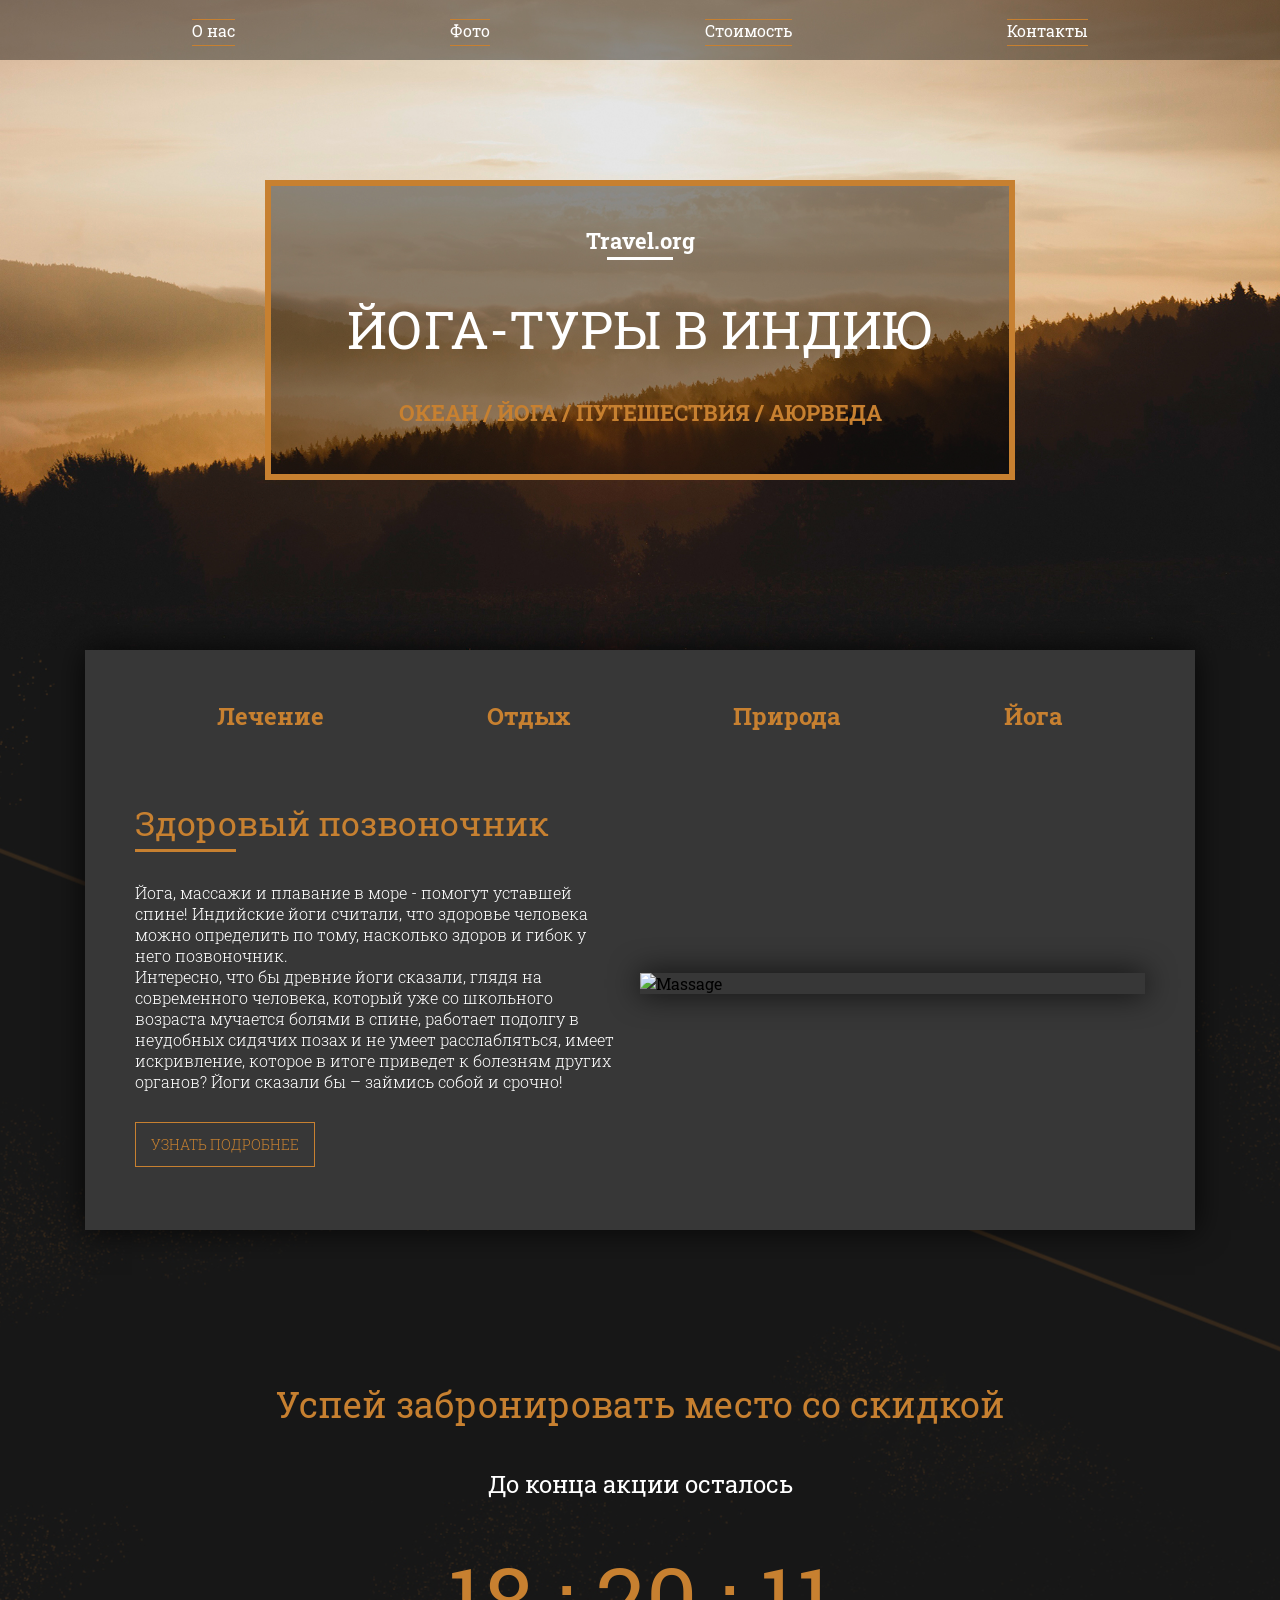
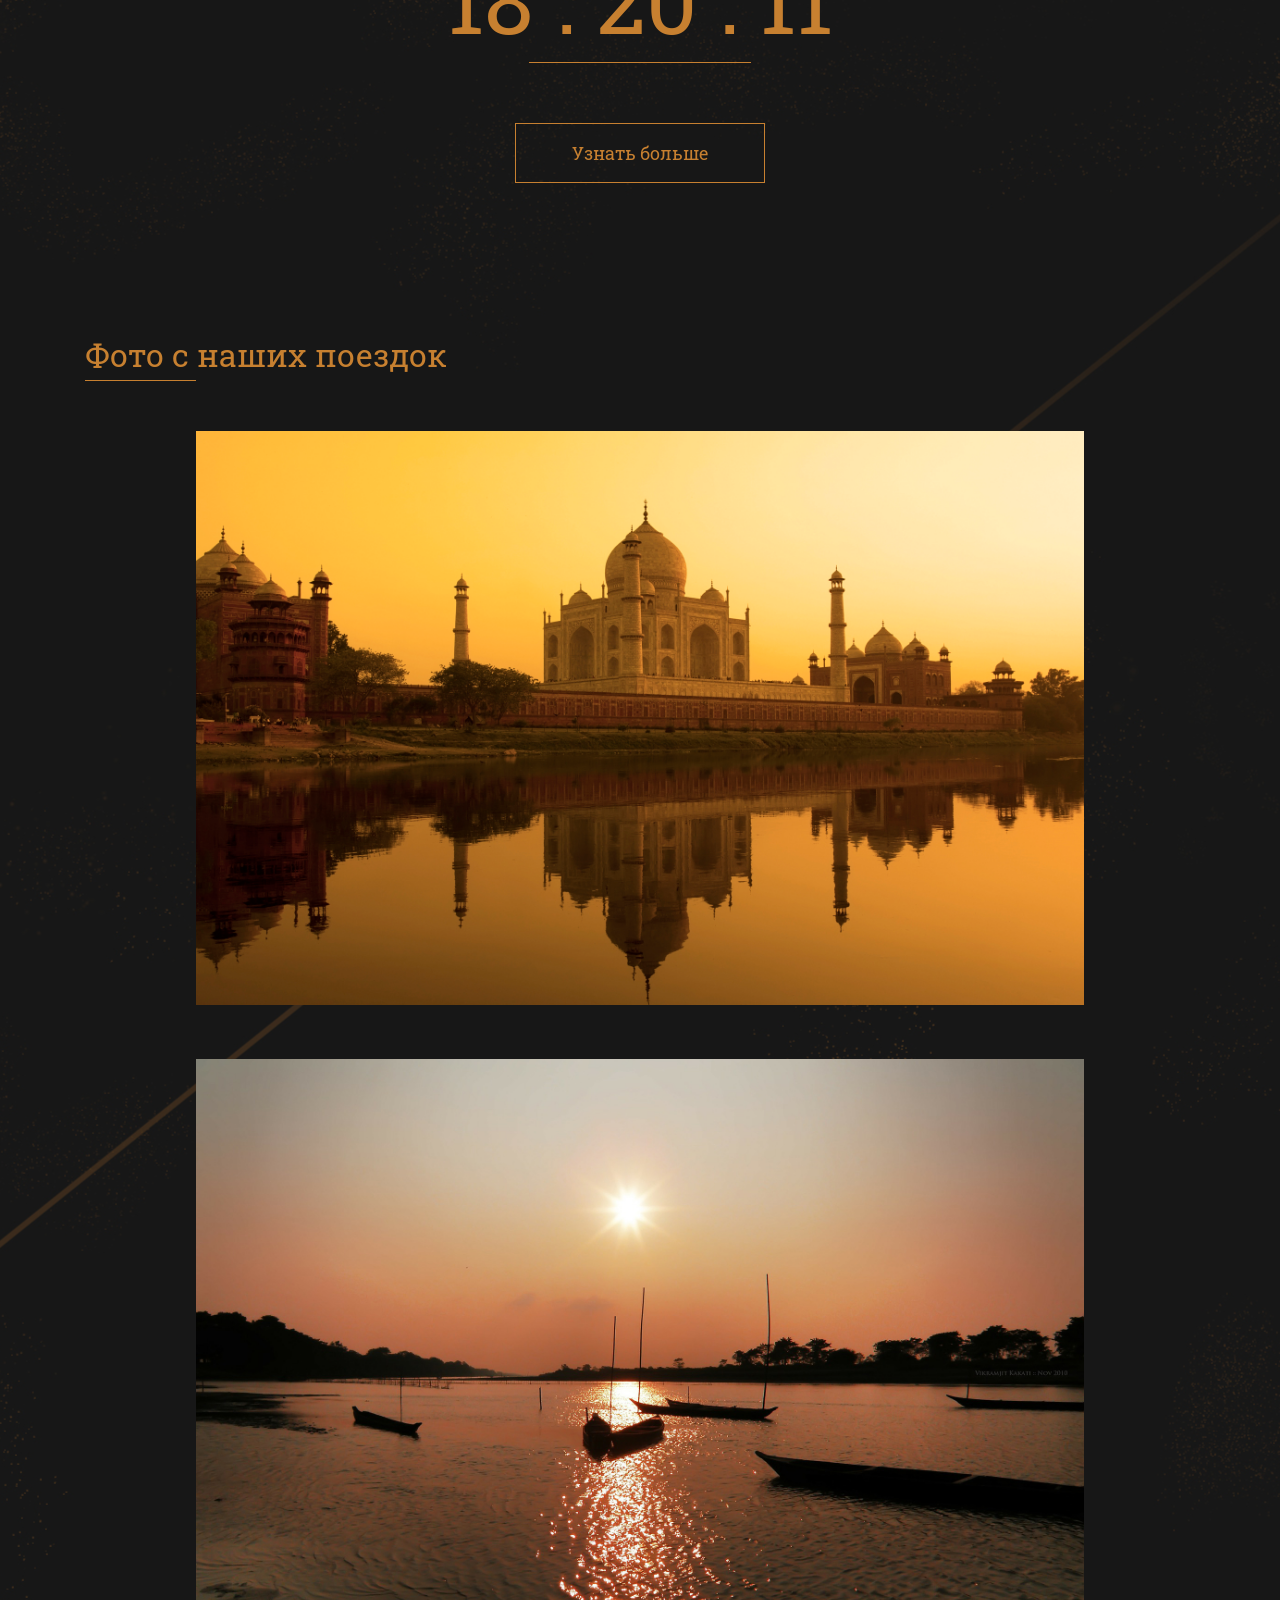
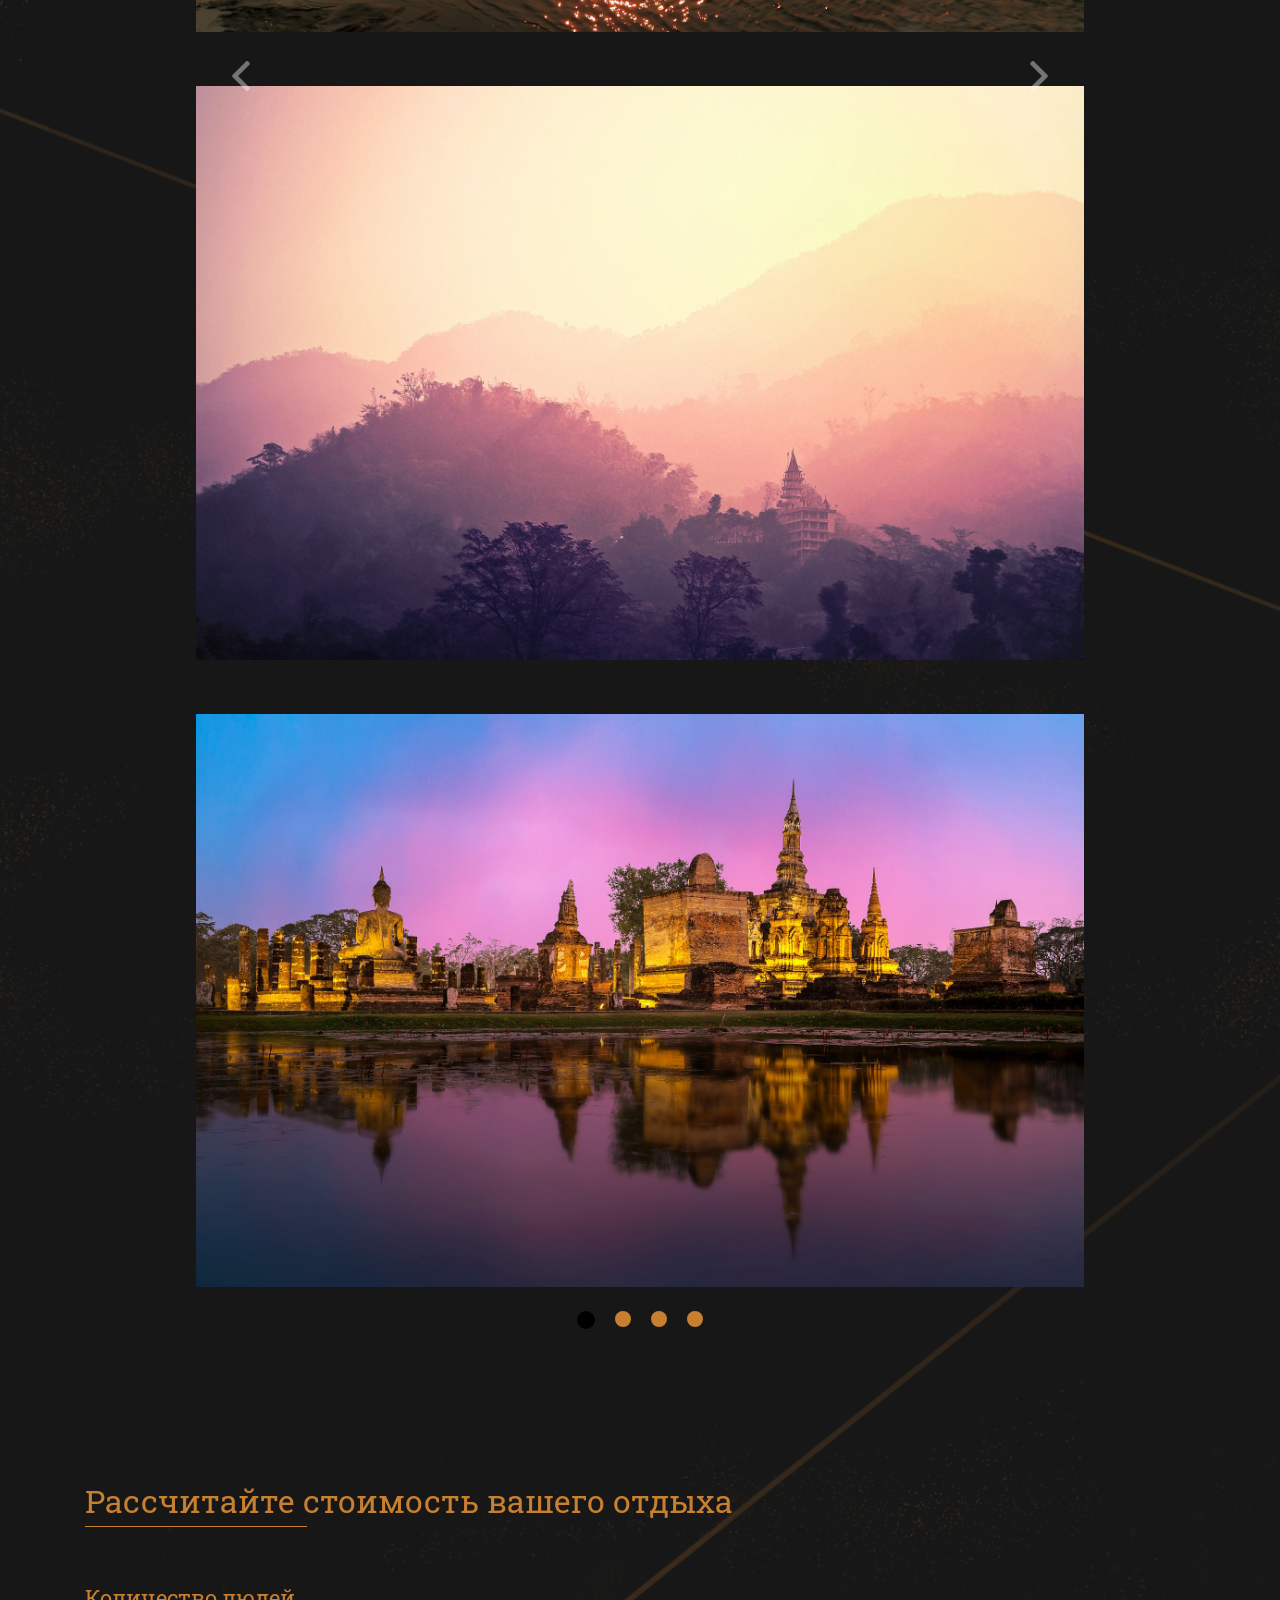
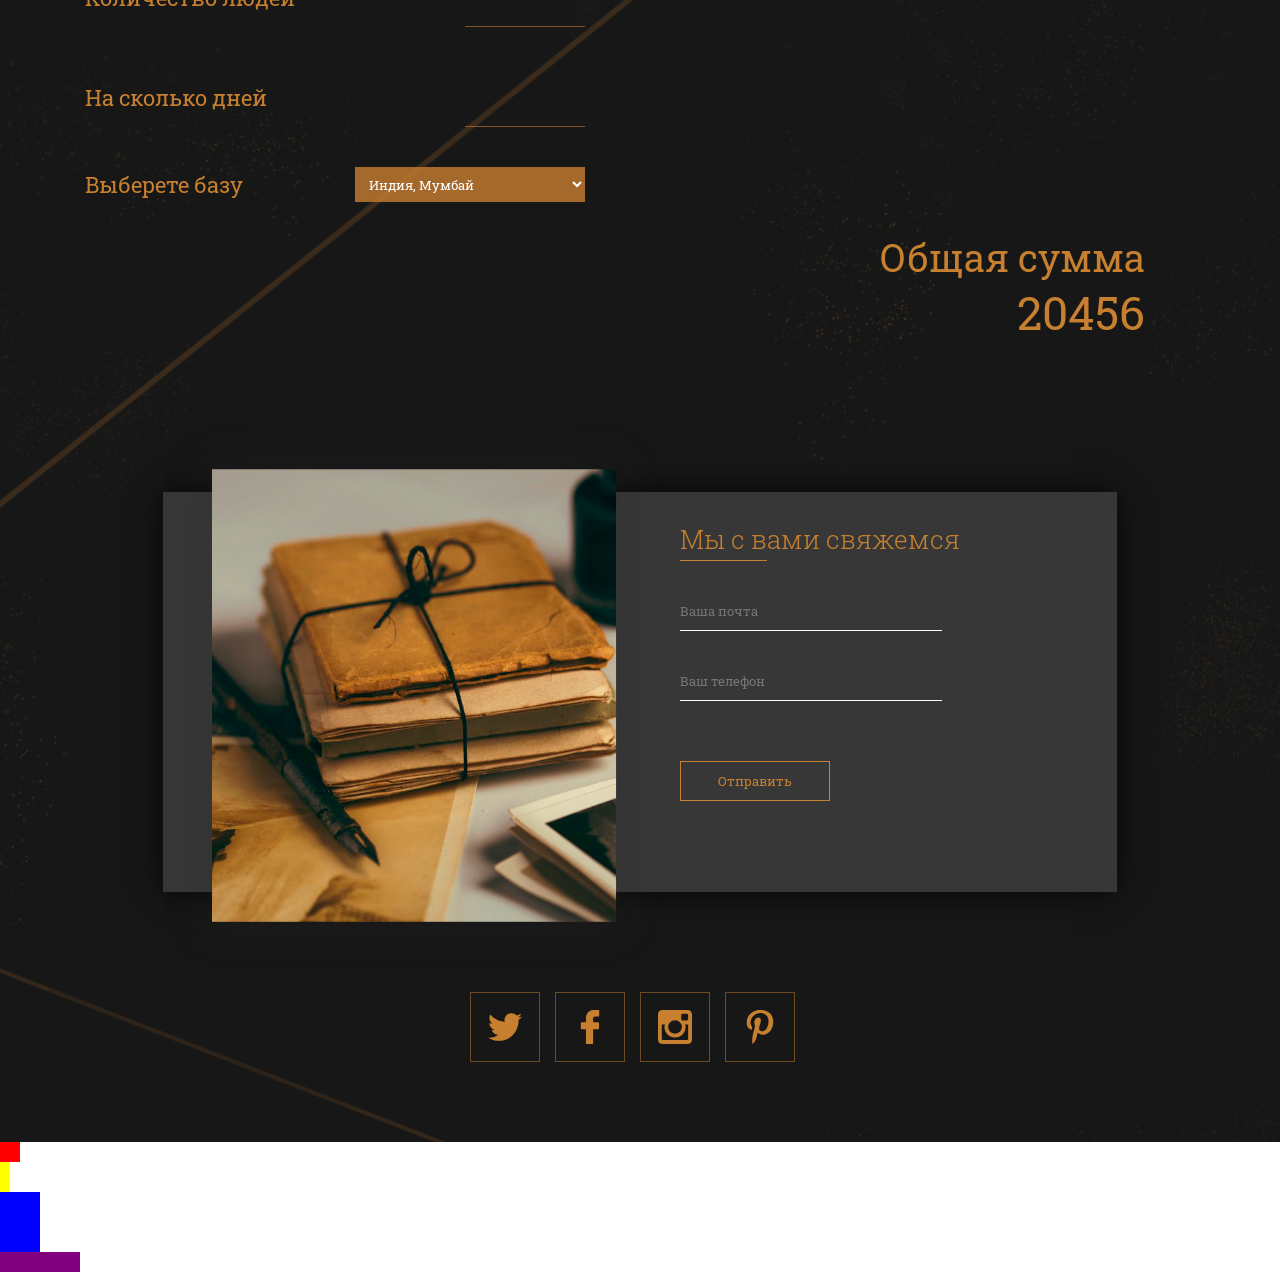
==== commit f088397c: "home task es6" ====
--- a/lesson_7/yoga/index.html
+++ b/lesson_7/yoga/index.html
@@ -242,6 +242,7 @@
         </div>
     </div>
     <script src="js/script.js"></script>
+    <script src="js/hometask.js"></script>
 </body>
 
 </html>
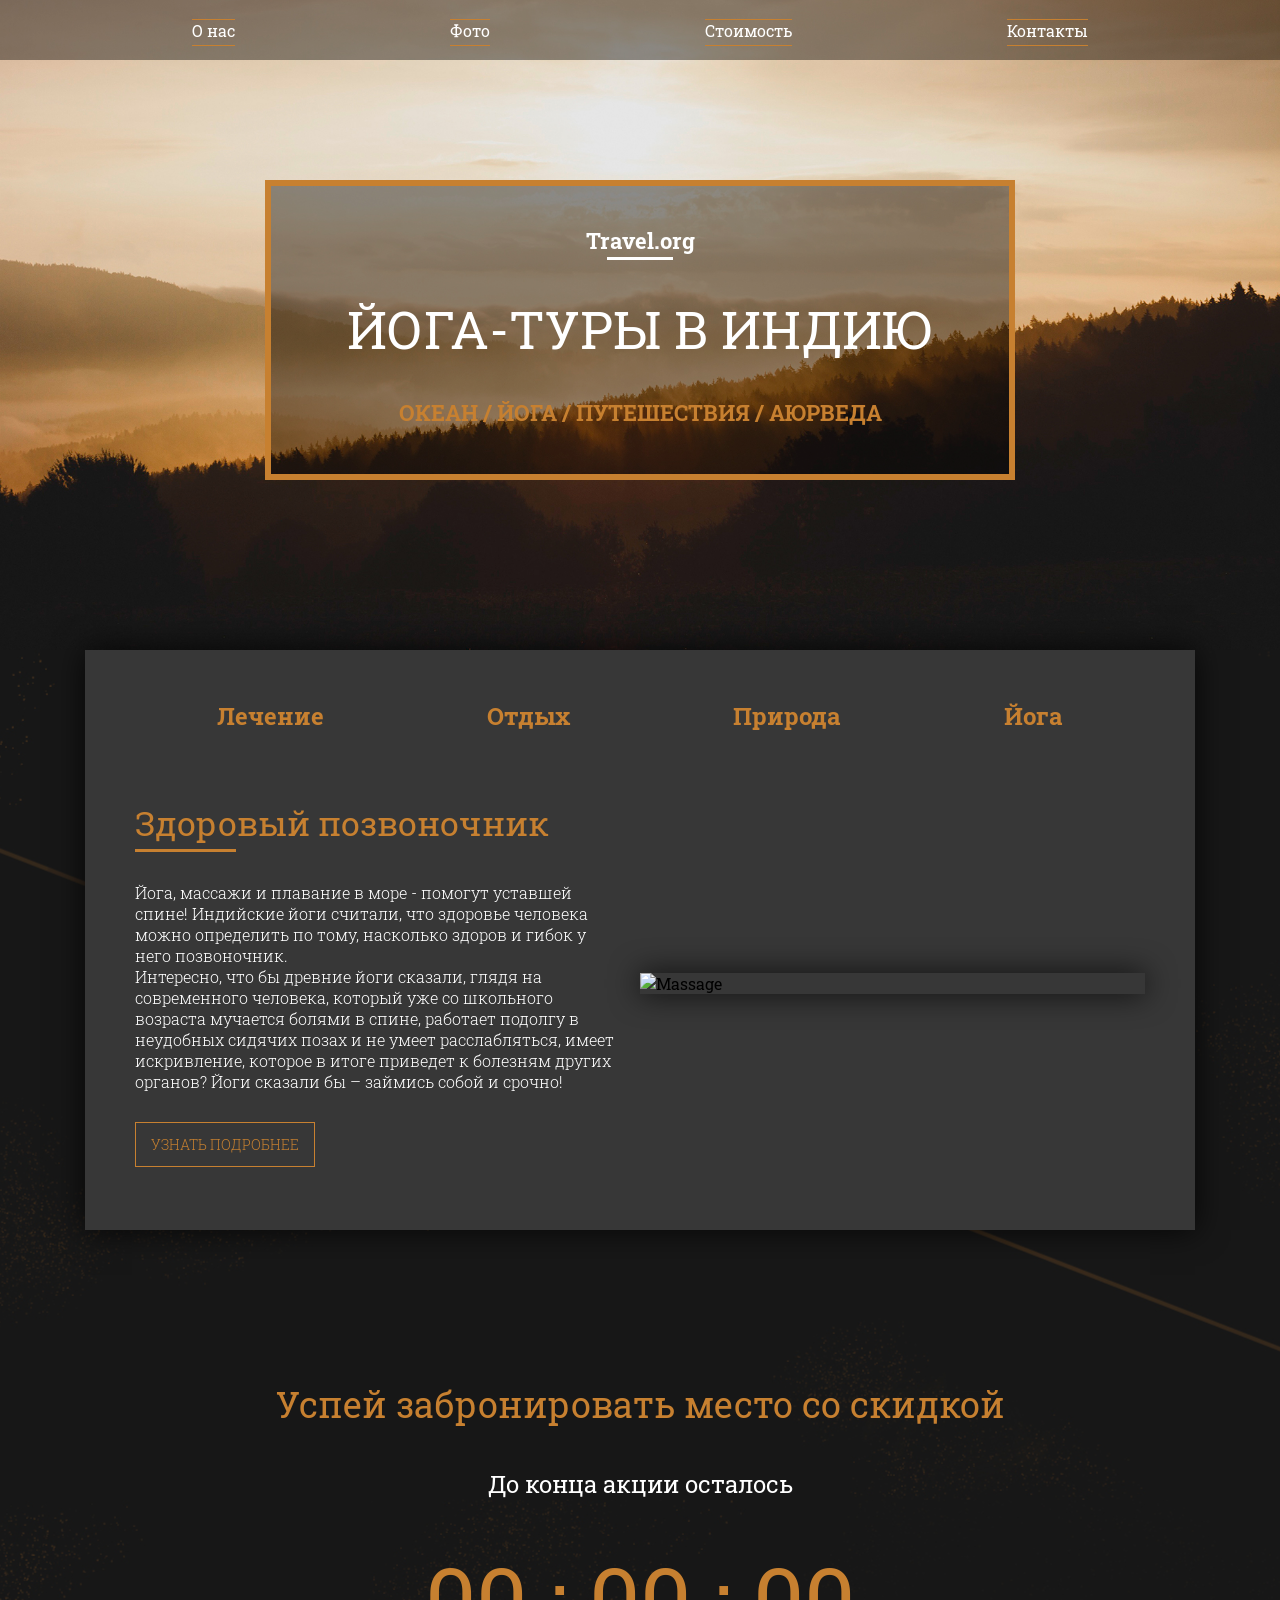
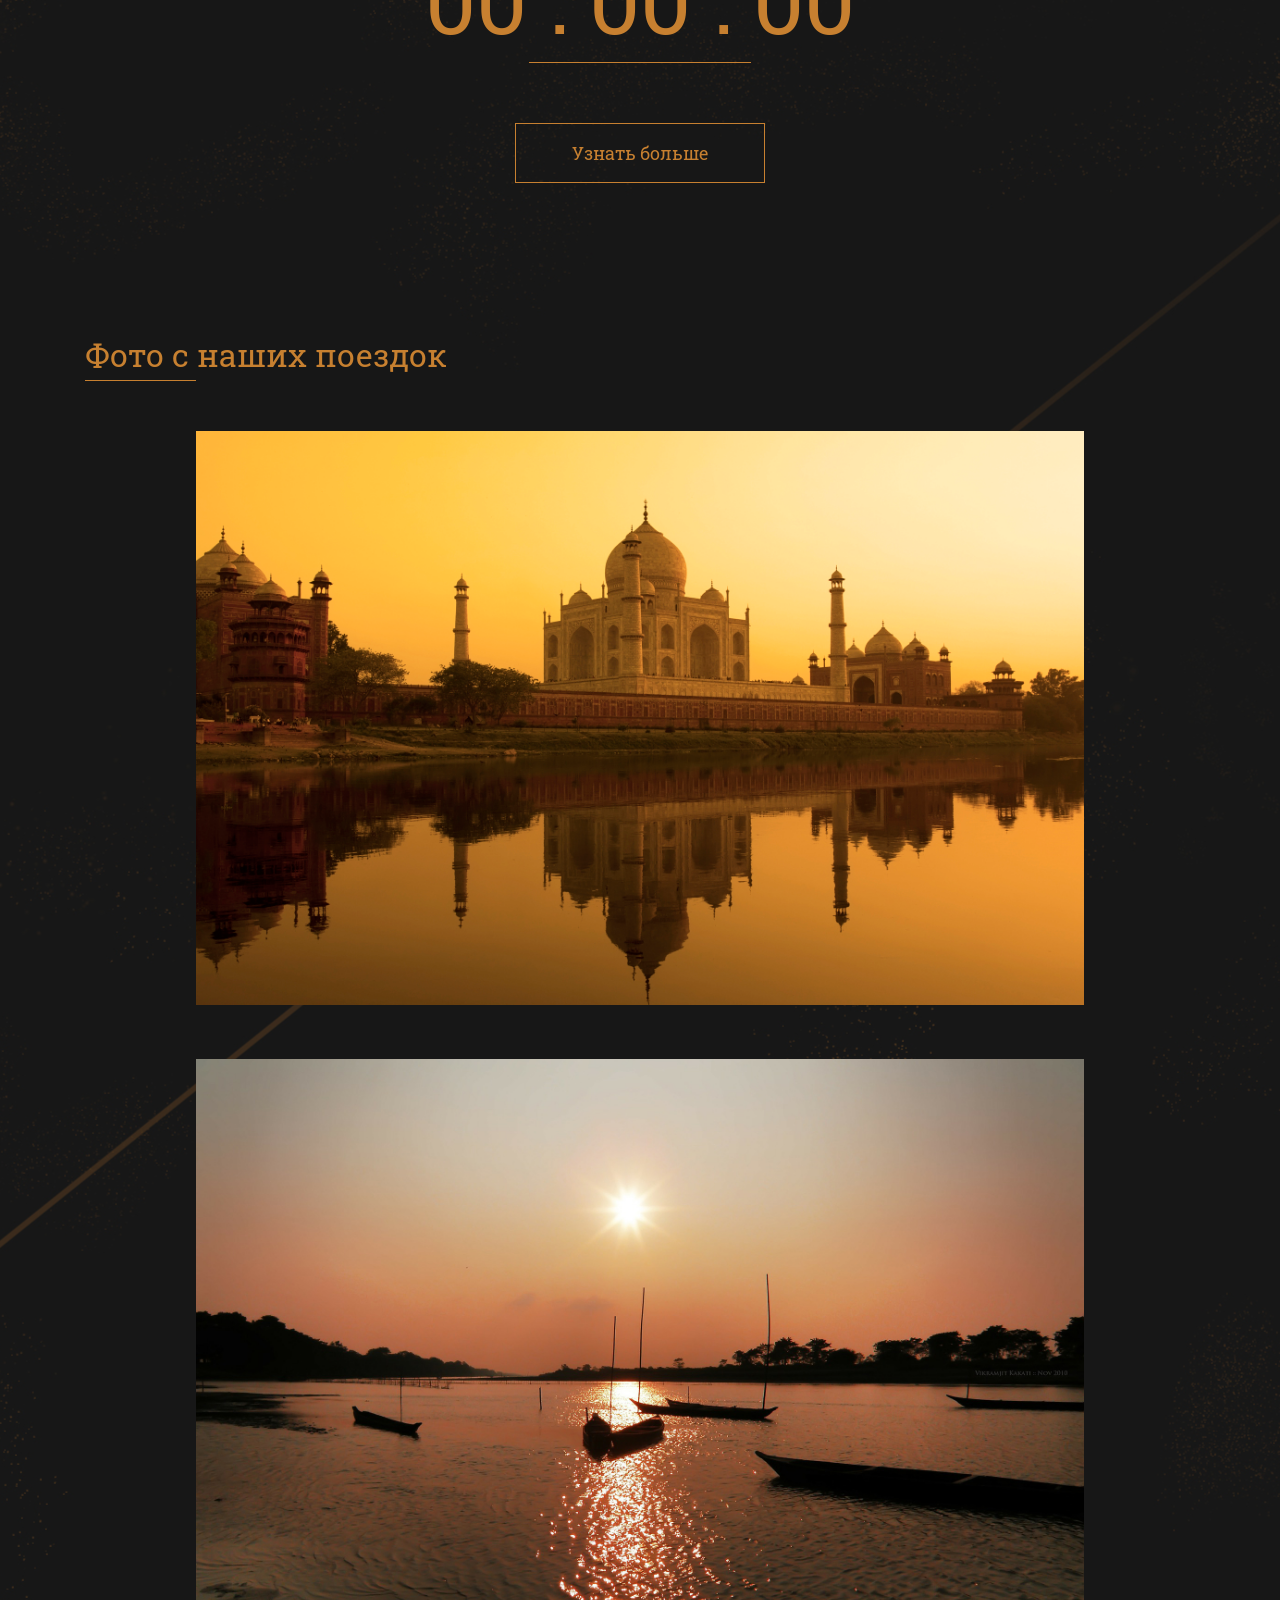
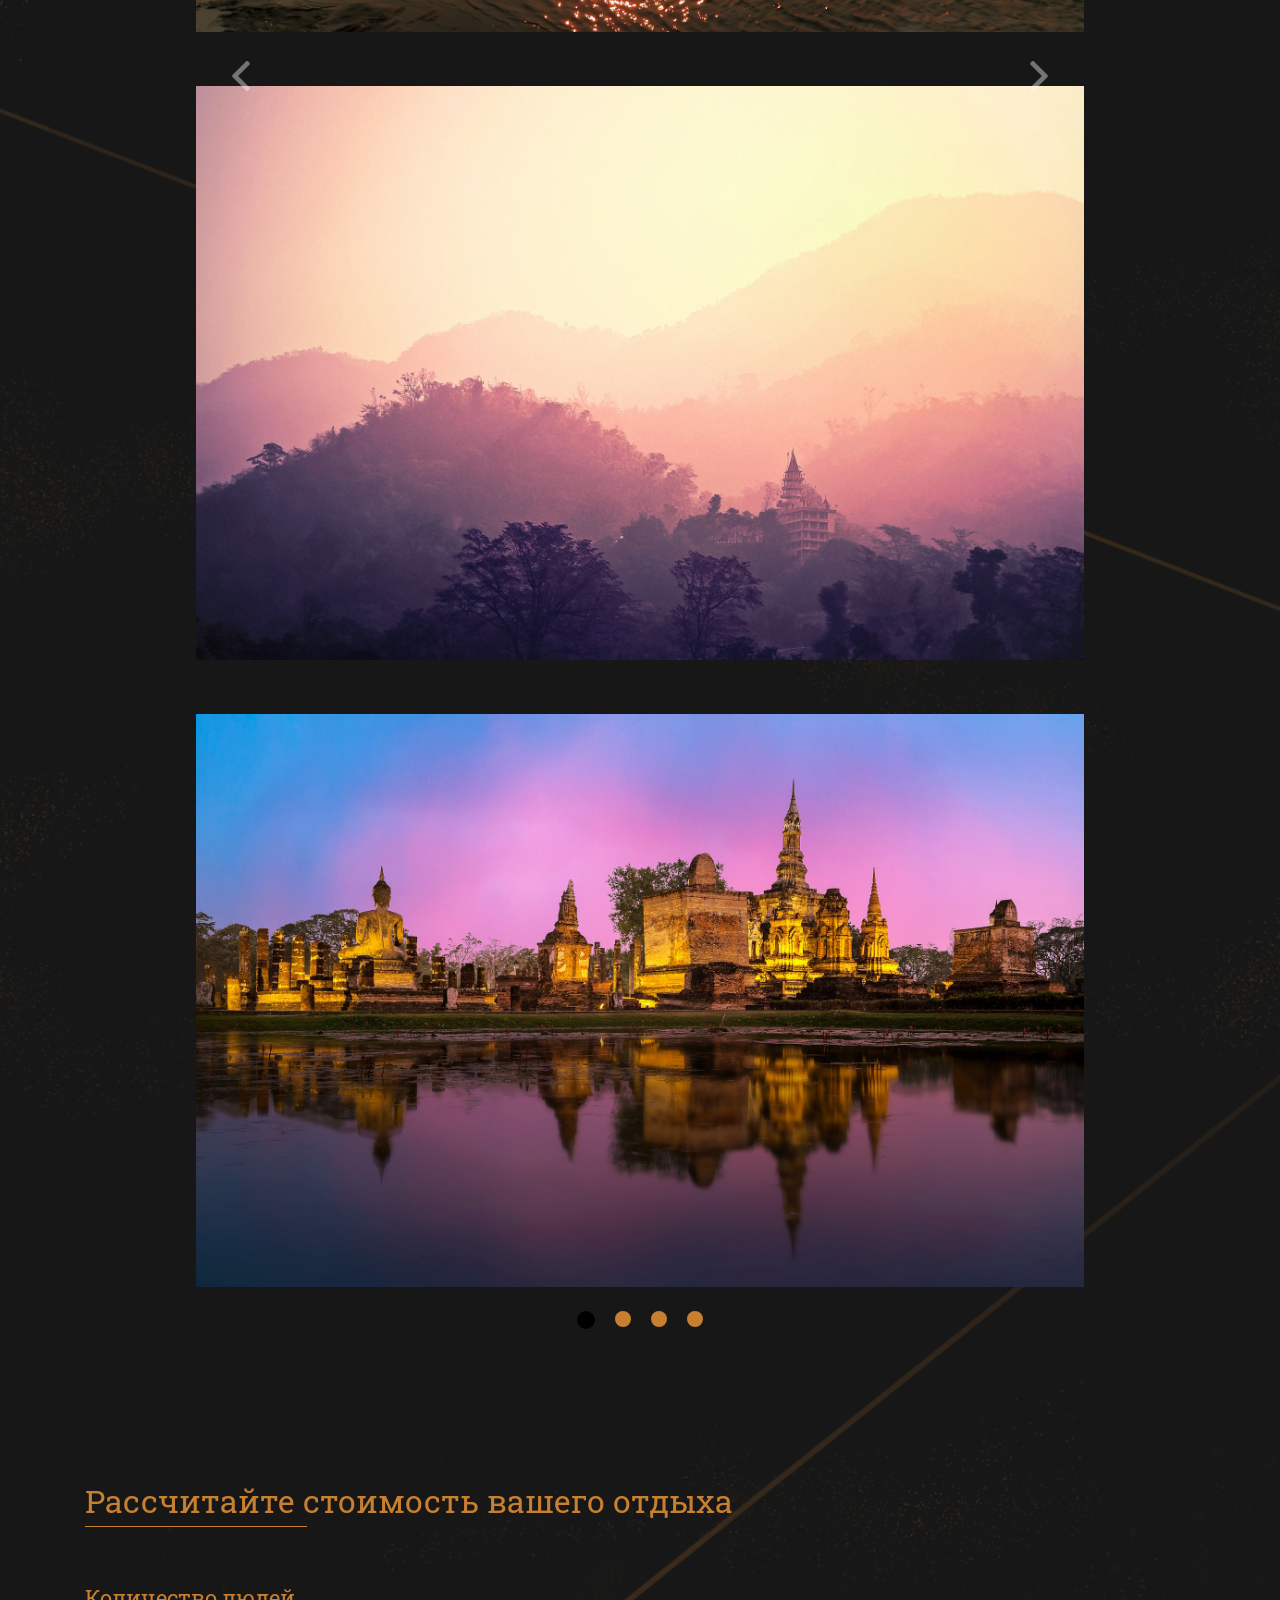
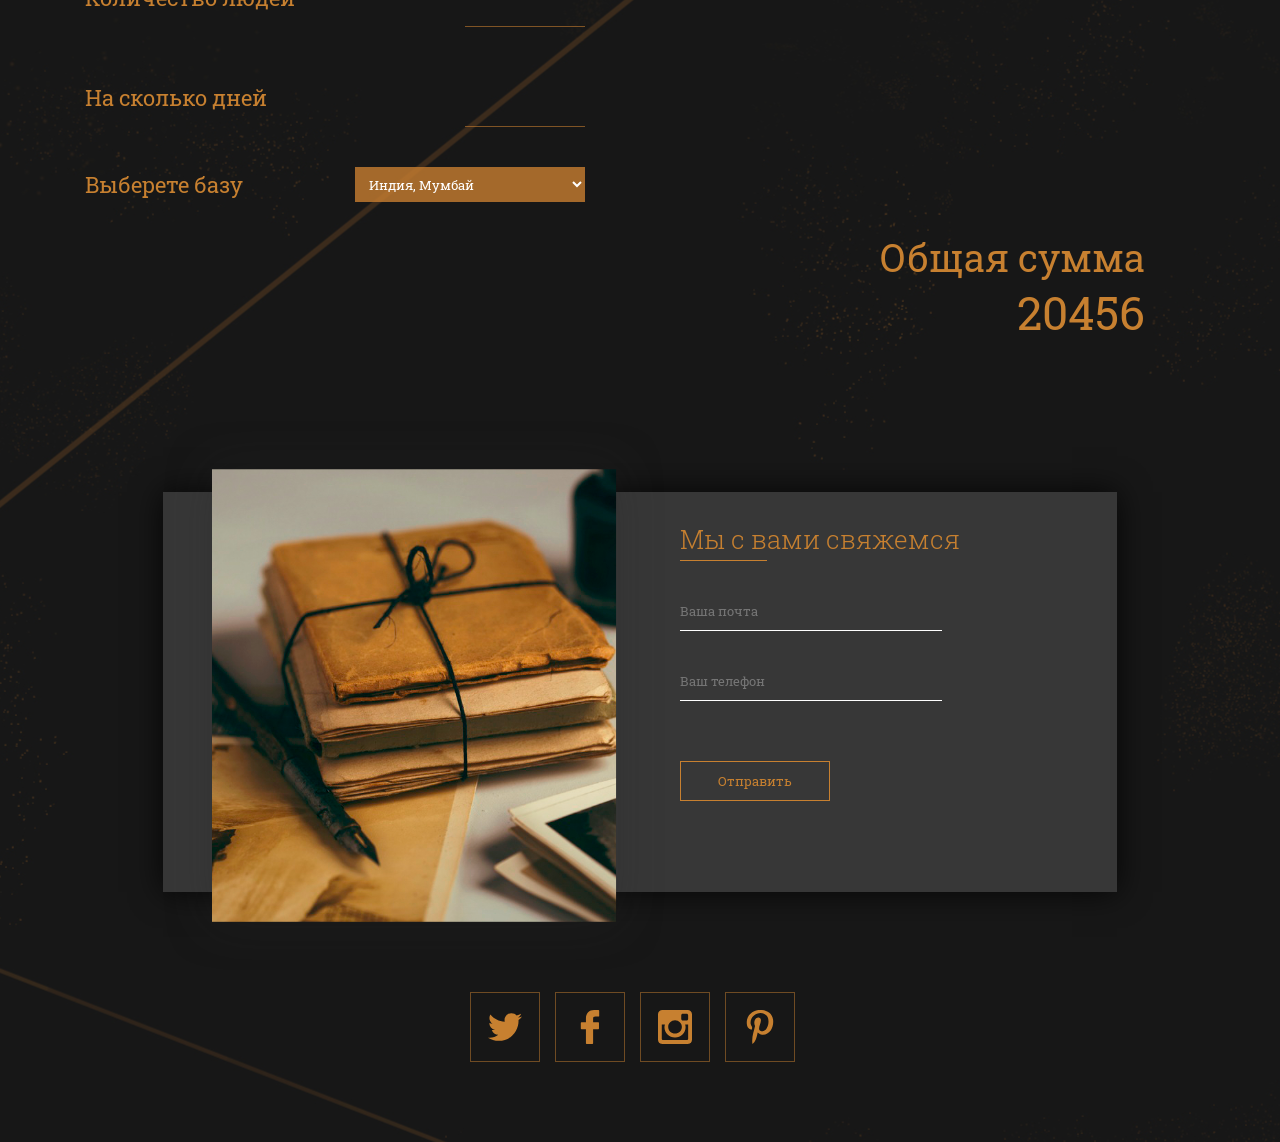
==== commit 1fa71f44: "yoga send form" ====
--- a/lesson_7/yoga/index.html
+++ b/lesson_7/yoga/index.html
@@ -185,8 +185,8 @@
                         Мы с вами свяжемся
                     </div>
                     <form id="form">
-                        <input required type="email" placeholder="Ваша почта">
-                        <input required type="tel" placeholder="Ваш телефон">
+                        <input required name="email" type="email" placeholder="Ваша почта">
+                        <input required name="tel" type="tel" placeholder="Ваш телефон">
                         <button type="submit">Отправить</button>
                     </form>
                 </div>
@@ -242,7 +242,6 @@
         </div>
     </div>
     <script src="js/script.js"></script>
-    <script src="js/hometask.js"></script>
 </body>
 
 </html>
